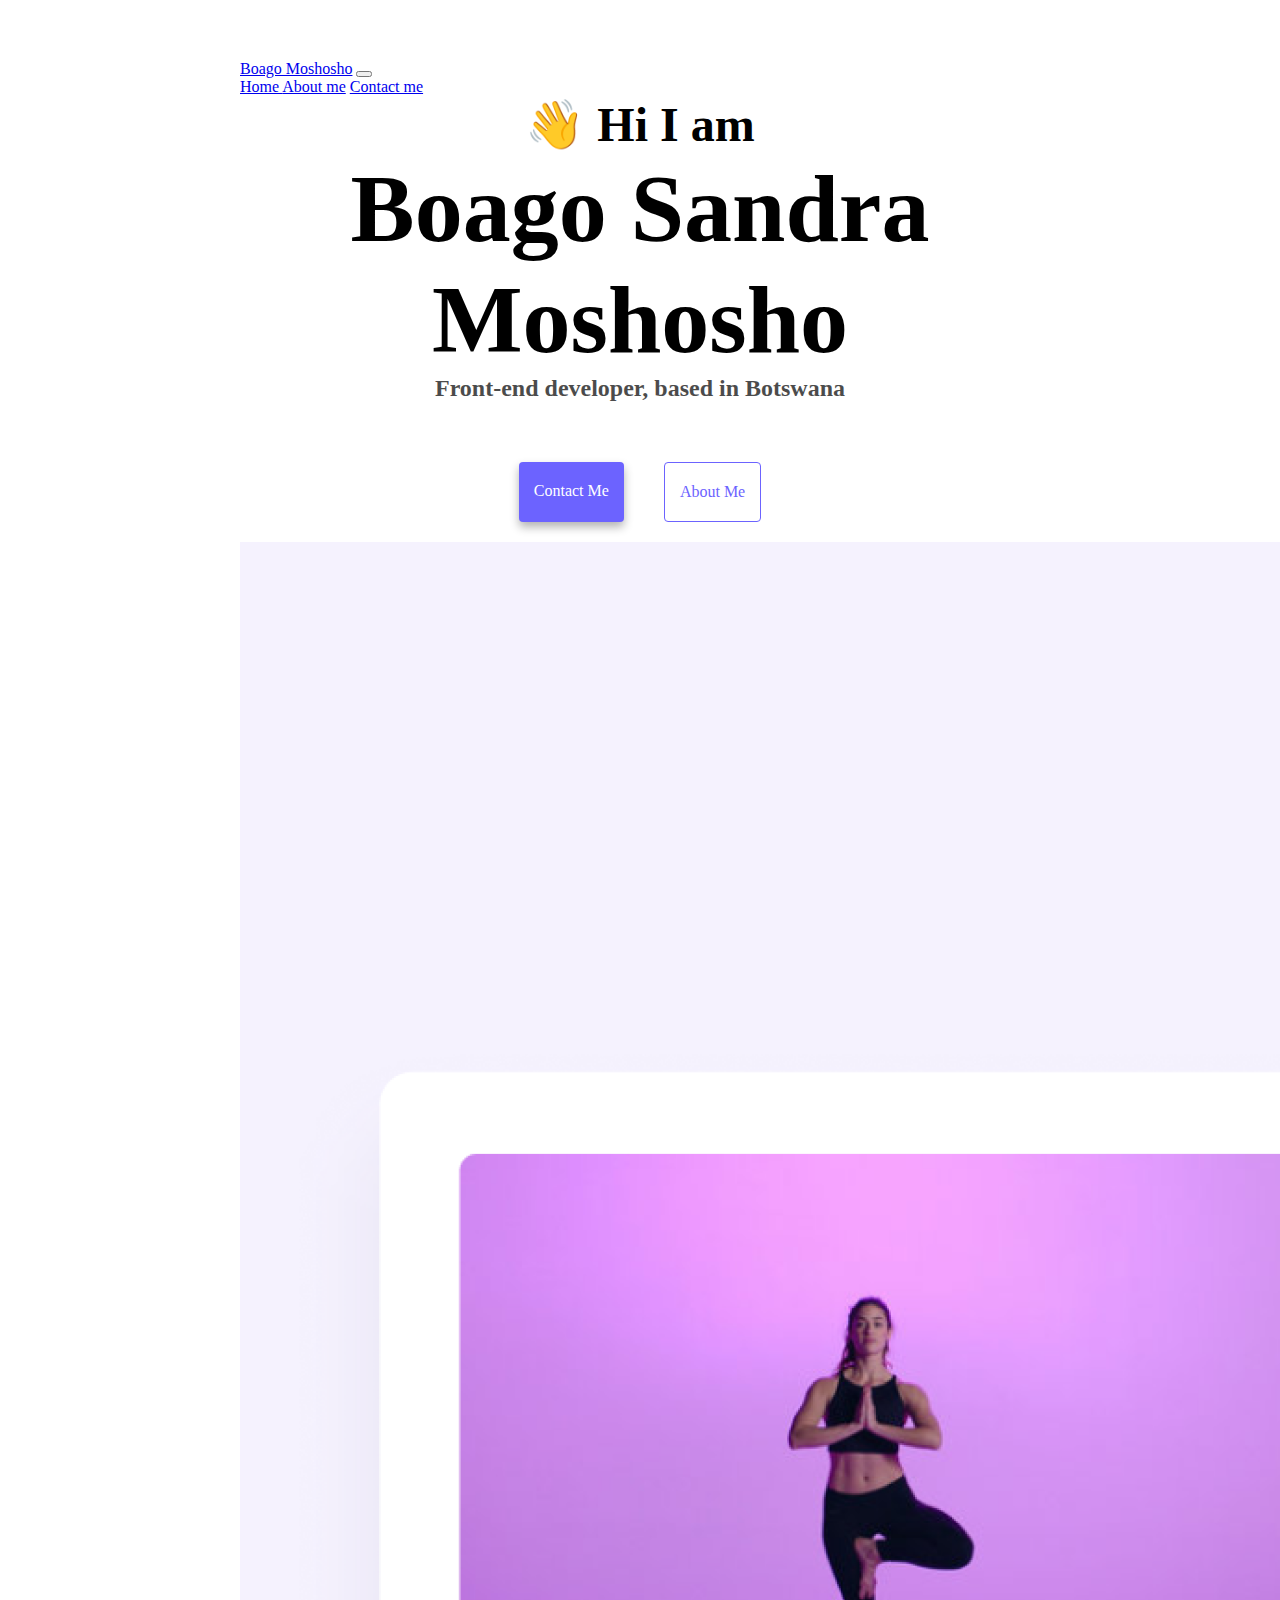
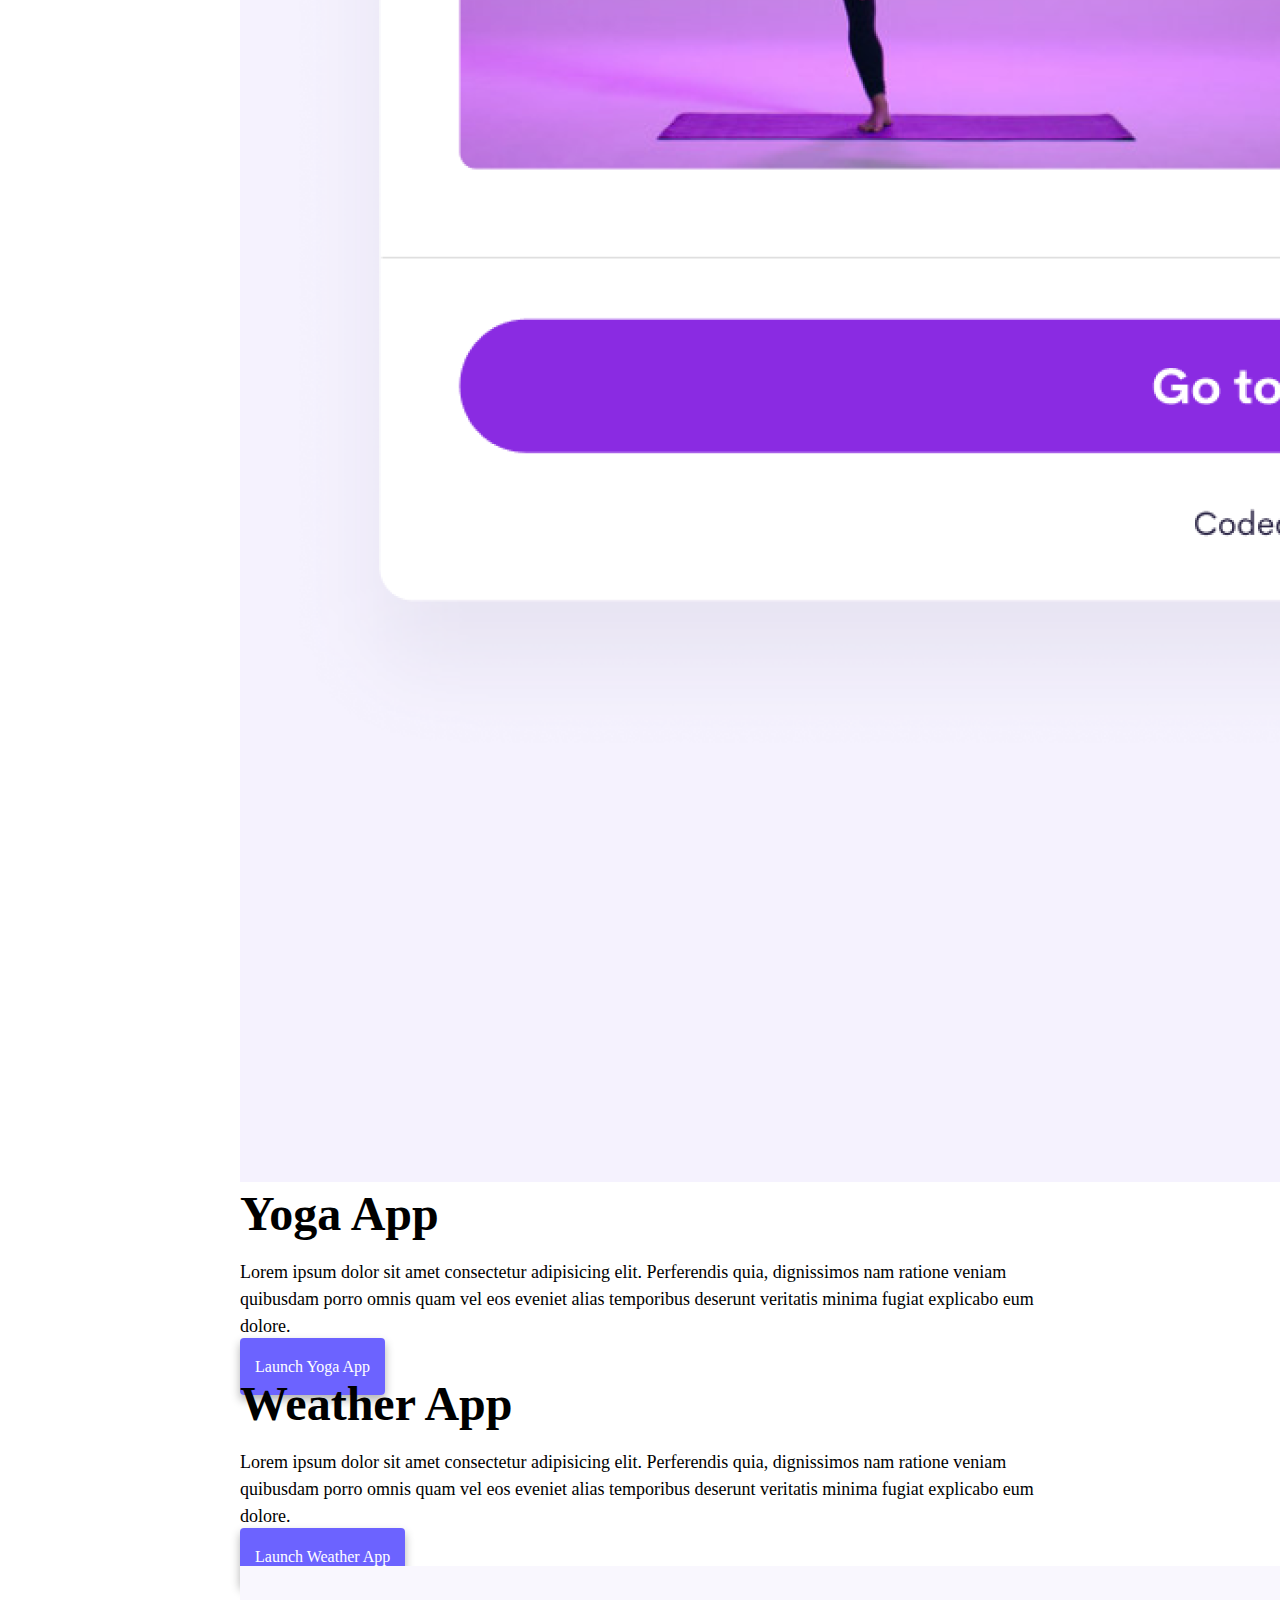
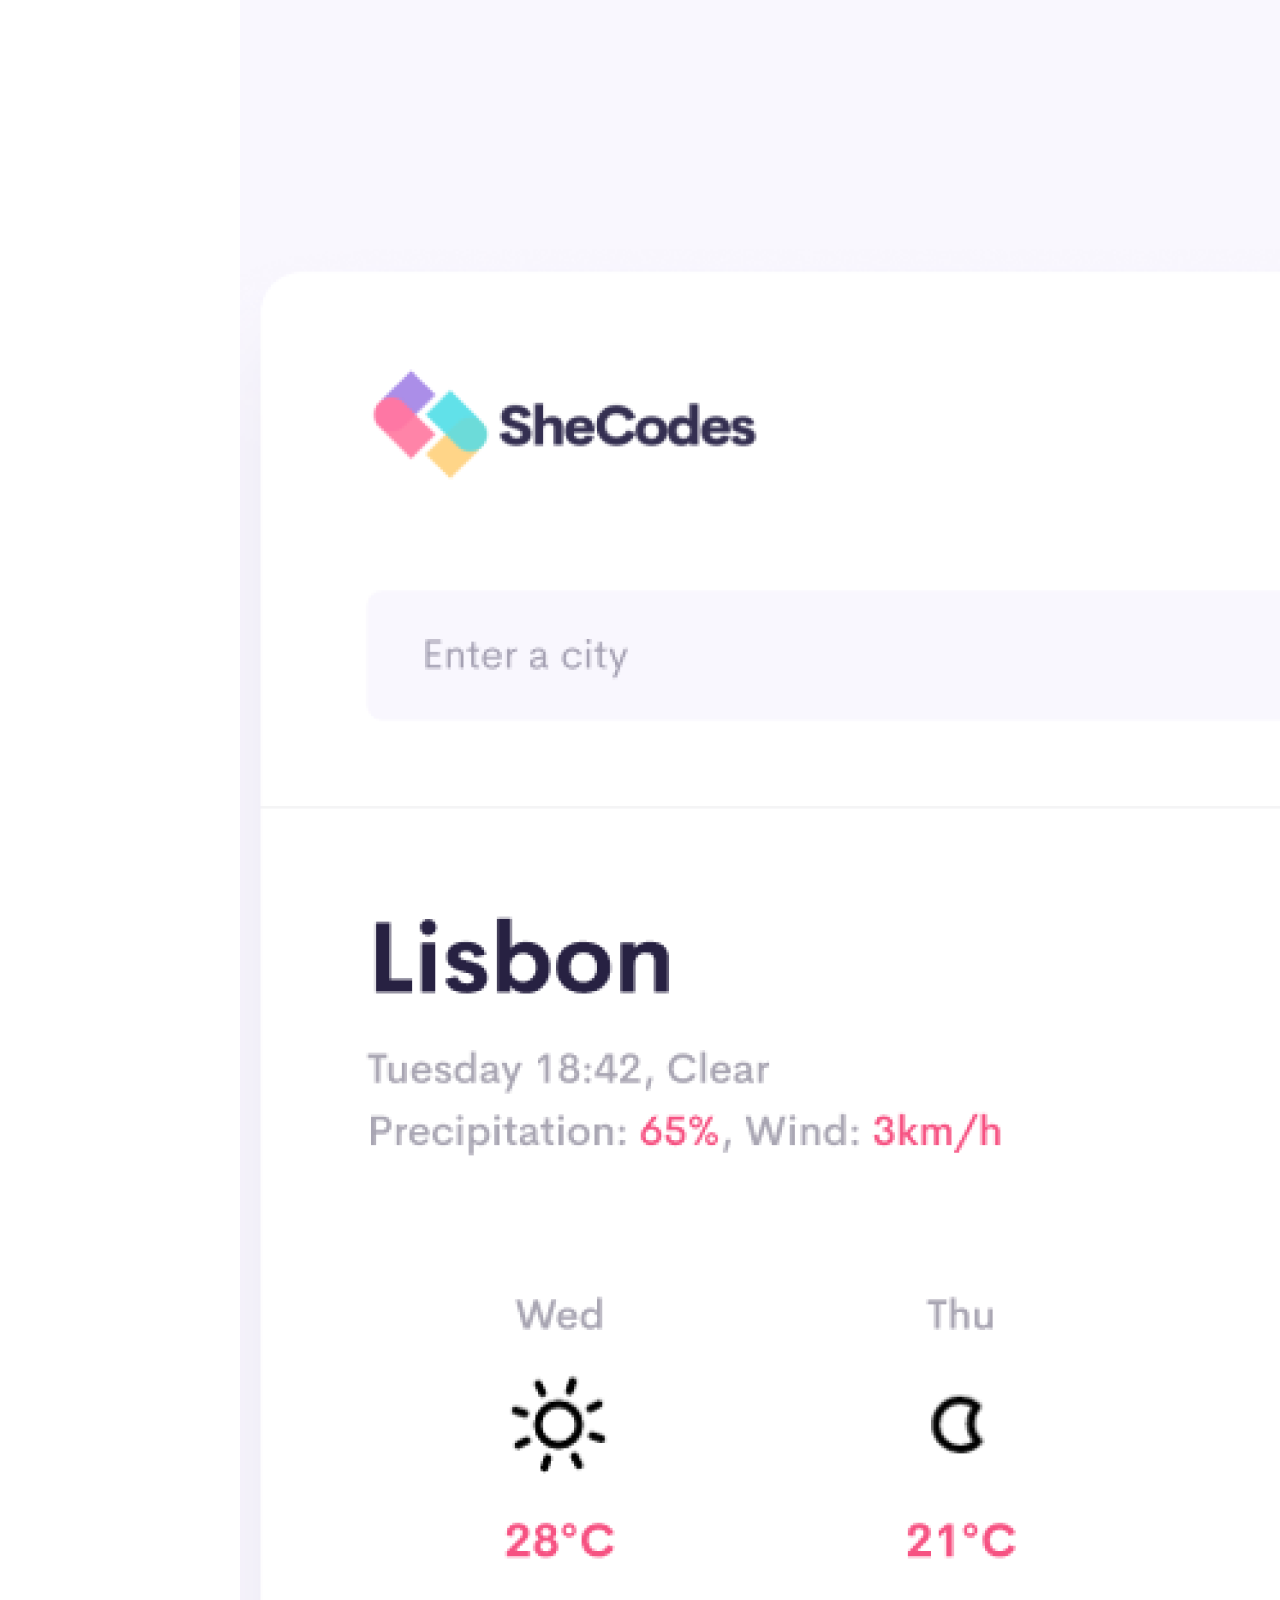
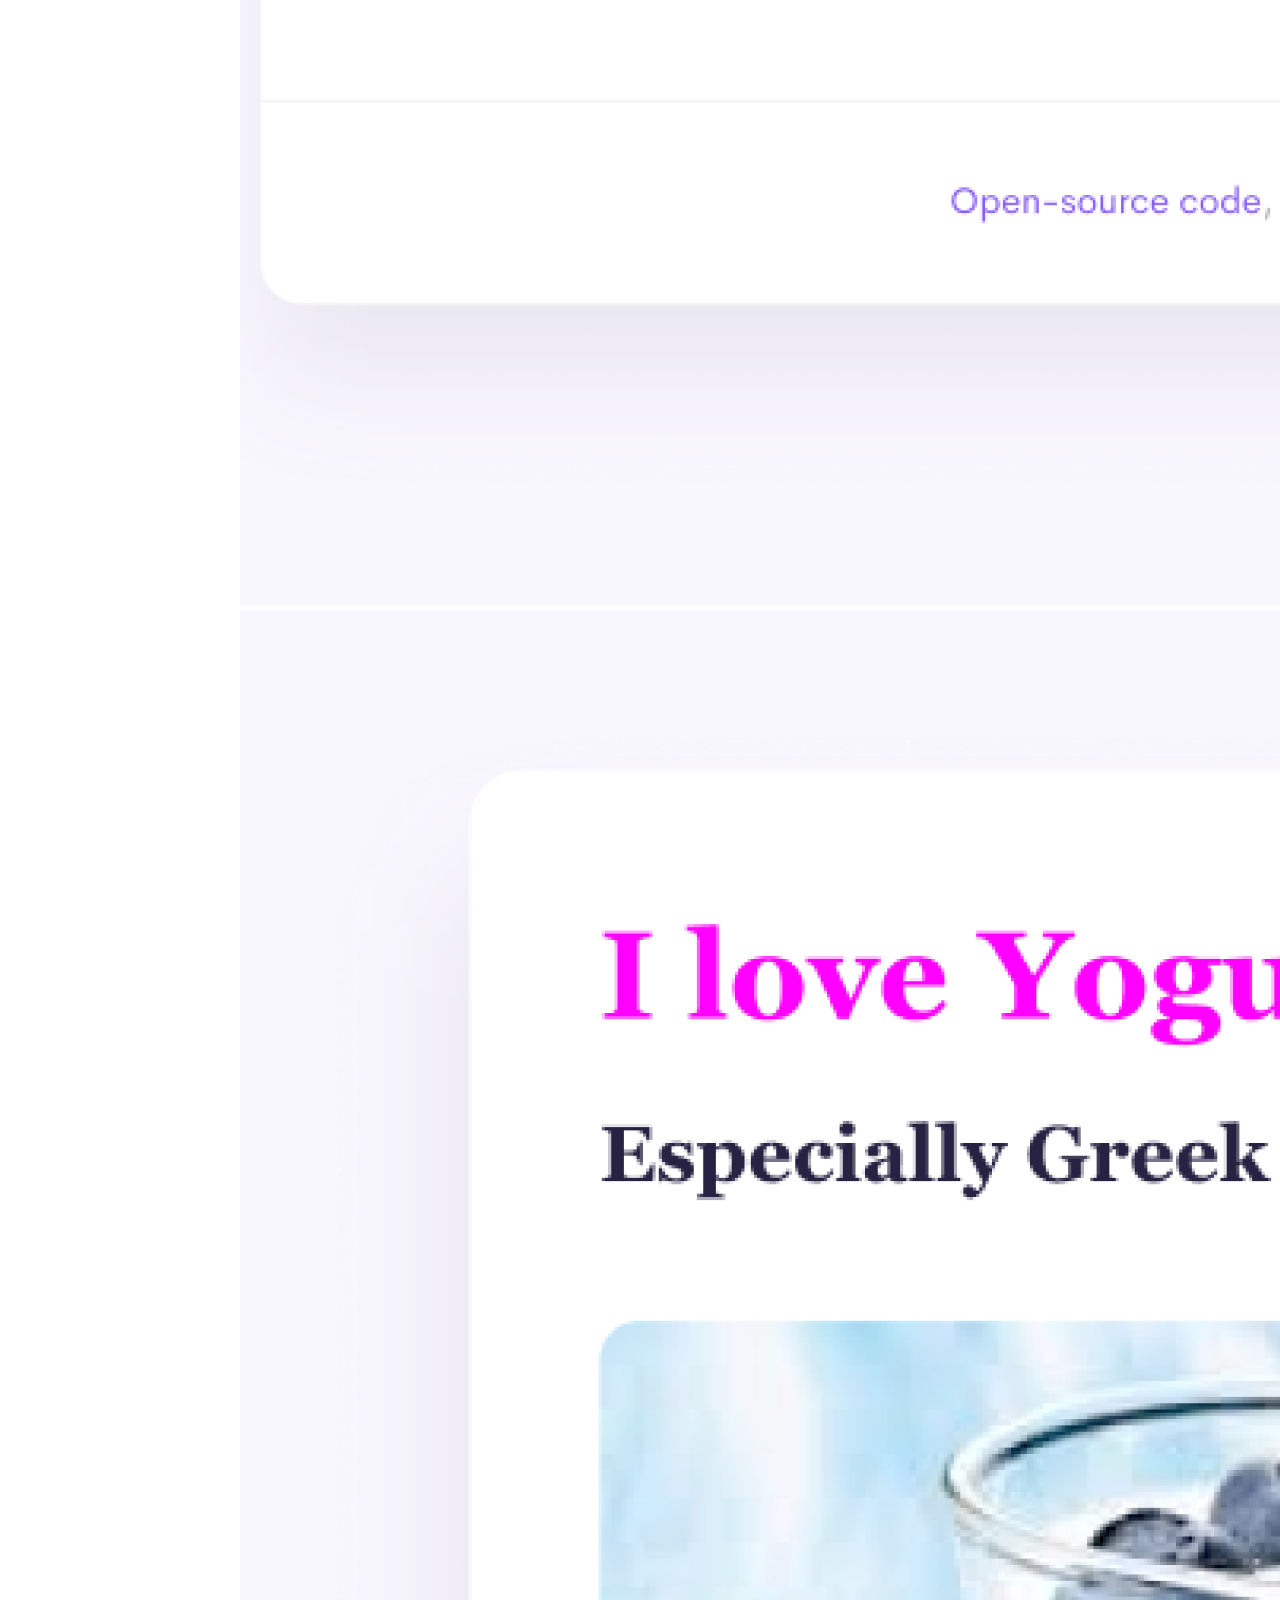
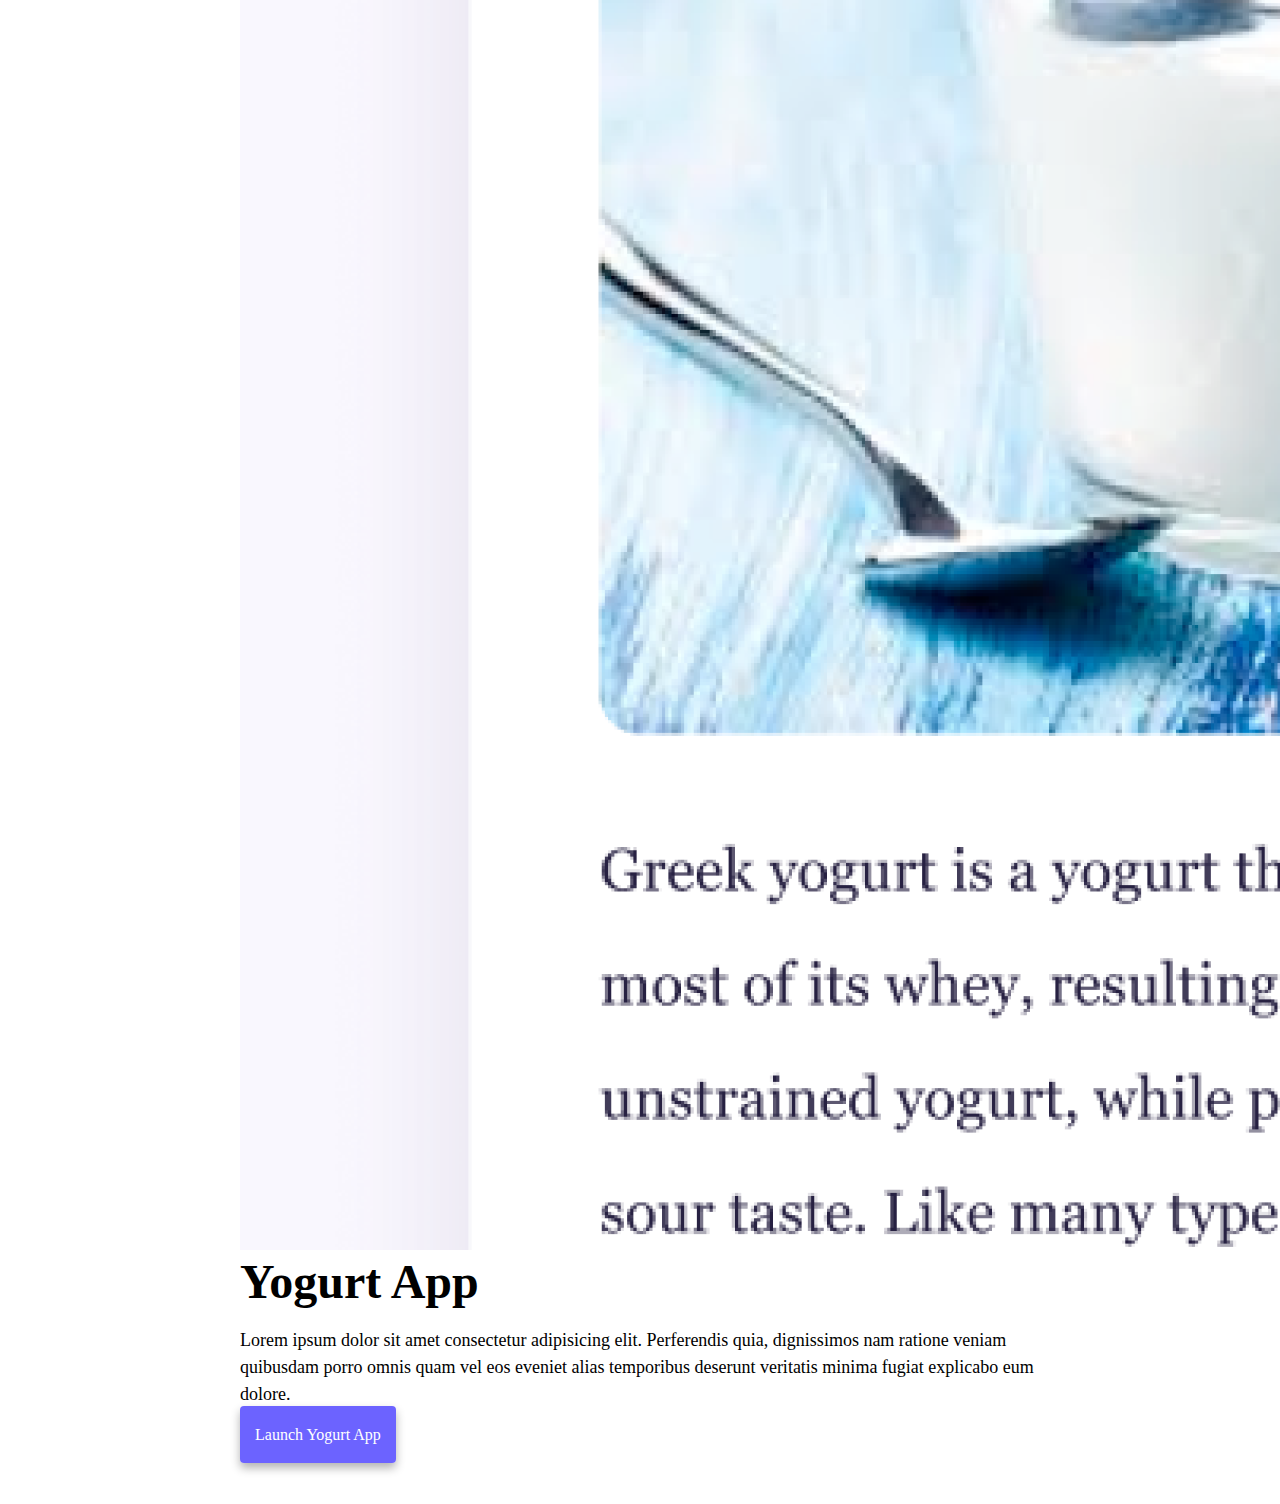
==== index.html @ ad940209 "added the layout code of the page" ====
<!DOCTYPE html>
<html lang="en">
  <head>
    <meta charset="UTF-8" />
    <meta http-equiv="X-UA-Compatible" content="IE=edge" />
    <meta name="viewport" content="width=device-width, initial-scale=1.0" />
    <link
      href="https://cdn.jsdelivr.net/npm/bootstrap@5.0.0-beta2/dist/css/bootstrap.min.css"
      rel="stylesheet"
      integrity="sha384-BmbxuPwQa2lc/FVzBcNJ7UAyJxM6wuqIj61tLrc4wSX0szH/Ev+nYRRuWlolflfl"
      crossorigin="anonymous"
    />
    <script
      src="https://cdn.jsdelivr.net/npm/bootstrap@5.0.0-beta2/dist/js/bootstrap.bundle.min.js"
      integrity="sha384-b5kHyXgcpbZJO/tY9Ul7kGkf1S0CWuKcCD38l8YkeH8z8QjE0GmW1gYU5S9FOnJ0"
      crossorigin="anonymous"
    ></script>
    <title>Boago Moshosho</title>
    <link rel="stylesheet" href="style.css" />
  </head>
  <body>
    <nav class="navbar navbar-expand-lg navbar-light bg-light fixed-top">
      <div class="container">
        <a class="navbar-brand" href="index.html">Boago Moshosho</a>
        <button
          class="navbar-toggler"
          type="button"
          data-toggle="collapse"
          data-target="#navbarNavAltMarkup"
          aria-controls="navbarNavAltMarkup"
          aria-expanded="false"
          aria-label="Toggle navigation"
        >
          <span class="navbar-toggler-icon"></span>
        </button>
        <div class="collapse navbar-collapse" id="navbarNavAltMarkup">
          <div class="navbar-nav">
            <a class="nav-item nav-link active" href="#"
              >Home <span class="sr-only"></span
            ></a>
            <a class="nav-item nav-link" href="about.html">About me</a>
            <a class="nav-item nav-link" href="about.html#contact"
              >Contact me</a
            >
          </div>
        </div>
      </div>
    </nav>
    <h2>👋 Hi I am</h2>
    <h1>Boago Sandra Moshosho</h1>
    <h3>Front-end developer, based in Botswana</h3>
    <div class="navigation-links mb-5">
      <a href="about.html#contact" class="contact-link">Contact me</a>
      <a href="about.html" class="about-link">About me</a>
    </div>
    <div class="container">
      <div class="row">
        <div class="col-md-6">
          <img
            src="images/yoga.png"
            alt="yoga-app"
            class="images img-fluid rounded"
          />
        </div>
        <div class="col-md-6">
          <h2 class="app-name mb-3">Yoga App</h2>
          <p>
            Lorem ipsum dolor sit amet consectetur adipisicing elit. Perferendis
            quia, dignissimos nam ratione veniam quibusdam porro omnis quam vel
            eos eveniet alias temporibus deserunt veritatis minima fugiat
            explicabo eum dolore.
          </p>
          <div class="mt-5">
            <a href="#" class="links">Launch Yoga App</a>
          </div>
        </div>
        <div class="row mt-5">
          <div class="col-md-6">
            <h2 class="app-name mb-3">Weather App</h2>
            <p>
              Lorem ipsum dolor sit amet consectetur adipisicing elit.
              Perferendis quia, dignissimos nam ratione veniam quibusdam porro
              omnis quam vel eos eveniet alias temporibus deserunt veritatis
              minima fugiat explicabo eum dolore.
            </p>
            <div class="mt-5 mb-5">
              <a href="#" class="links">Launch Weather App</a>
            </div>
          </div>
          <div class="col-md-6">
            <img
              src="images/weather.png"
              alt="weather-app"
              class="images img-fluid rounded"
            />
          </div>
        </div>
        <div class="row mt-5">
          <div class="col-md-6">
            <img
              src="images/yogurt.png"
              alt="yogurt-app"
              class="images img-fluid rounded"
            />
          </div>
          <div class="col-md-6">
            <h2 class="app-name mb-3">Yogurt App</h2>
            <p>
              Lorem ipsum dolor sit amet consectetur adipisicing elit.
              Perferendis quia, dignissimos nam ratione veniam quibusdam porro
              omnis quam vel eos eveniet alias temporibus deserunt veritatis
              minima fugiat explicabo eum dolore.
            </p>
            <div class="mt-5">
              <a href="#" class="links">Launch Yogurt App</a>
            </div>
          </div>
        </div>
      </div>
    </div>
  </body>
</html>
---- style.css ----
:root {
    --primary-color: #6c63ff;
    --secondary-color: #f5f2fe;
    --box-shadow: 0 5px 10px rgba(0, 0, 0, 0.3);
  }
  
  body {
    margin: 60px auto;
    max-width: 800px;
  }
  
  h1,
  h2,
  h3 {
    text-align: center;
    margin: 0;
  }
  
  h1 {
    font-size: 96px;
  }
  
  h2 {
    font-size: 48px;
  }
  
  h3 {
    font-size: 24px;
    opacity: 0.7;
  }
  
  p {
    /*background: var(--secondary-color);
    padding: 20px;
    border-radius: 4px;*/
    font-size: 18px;
    line-height: 1.5;
  }
  
  .navigation-links {
    display: flex;
    margin-top: 40px;
    justify-content: center;
  }
  
  .navigation-links a {
    margin: 20px;
    border-radius: 4px;
    padding: 20px 15px;
    text-decoration: none;
    text-transform: capitalize;
  }
  
  .contact-link {
    background: var(--primary-color);
    box-shadow: var(--box-shadow);
    color: white;
  }
  
  .about-link {
    color: var(--primary-color);
    border: 1px solid var(--primary-color);
  }
  
  .homepage-link {
    color: var(--primary-color);
    text-align: center;
    display: block;
  }
  
  .about-paragraphs {
    display: flex;
    margin: 30px 0;
  }
  
  .about-paragraphs p {
    margin: 10px;
  }
  .links {
    border-radius: 4px;
    padding: 20px 15px;
    text-decoration: none;
    text-transform: capitalize;
    background: var(--primary-color);
    box-shadow: var(--box-shadow);
    color: white;
  }
  
  .email-link {
    display: flex;
    justify-content: center;
    color: var(--primary-color);
    font-size: 28px;
    text-decoration: none;
  }
  
  .email-link:hover {
    text-decoration: underline;
  }
  
  .app-name {
    text-align: left;
  }
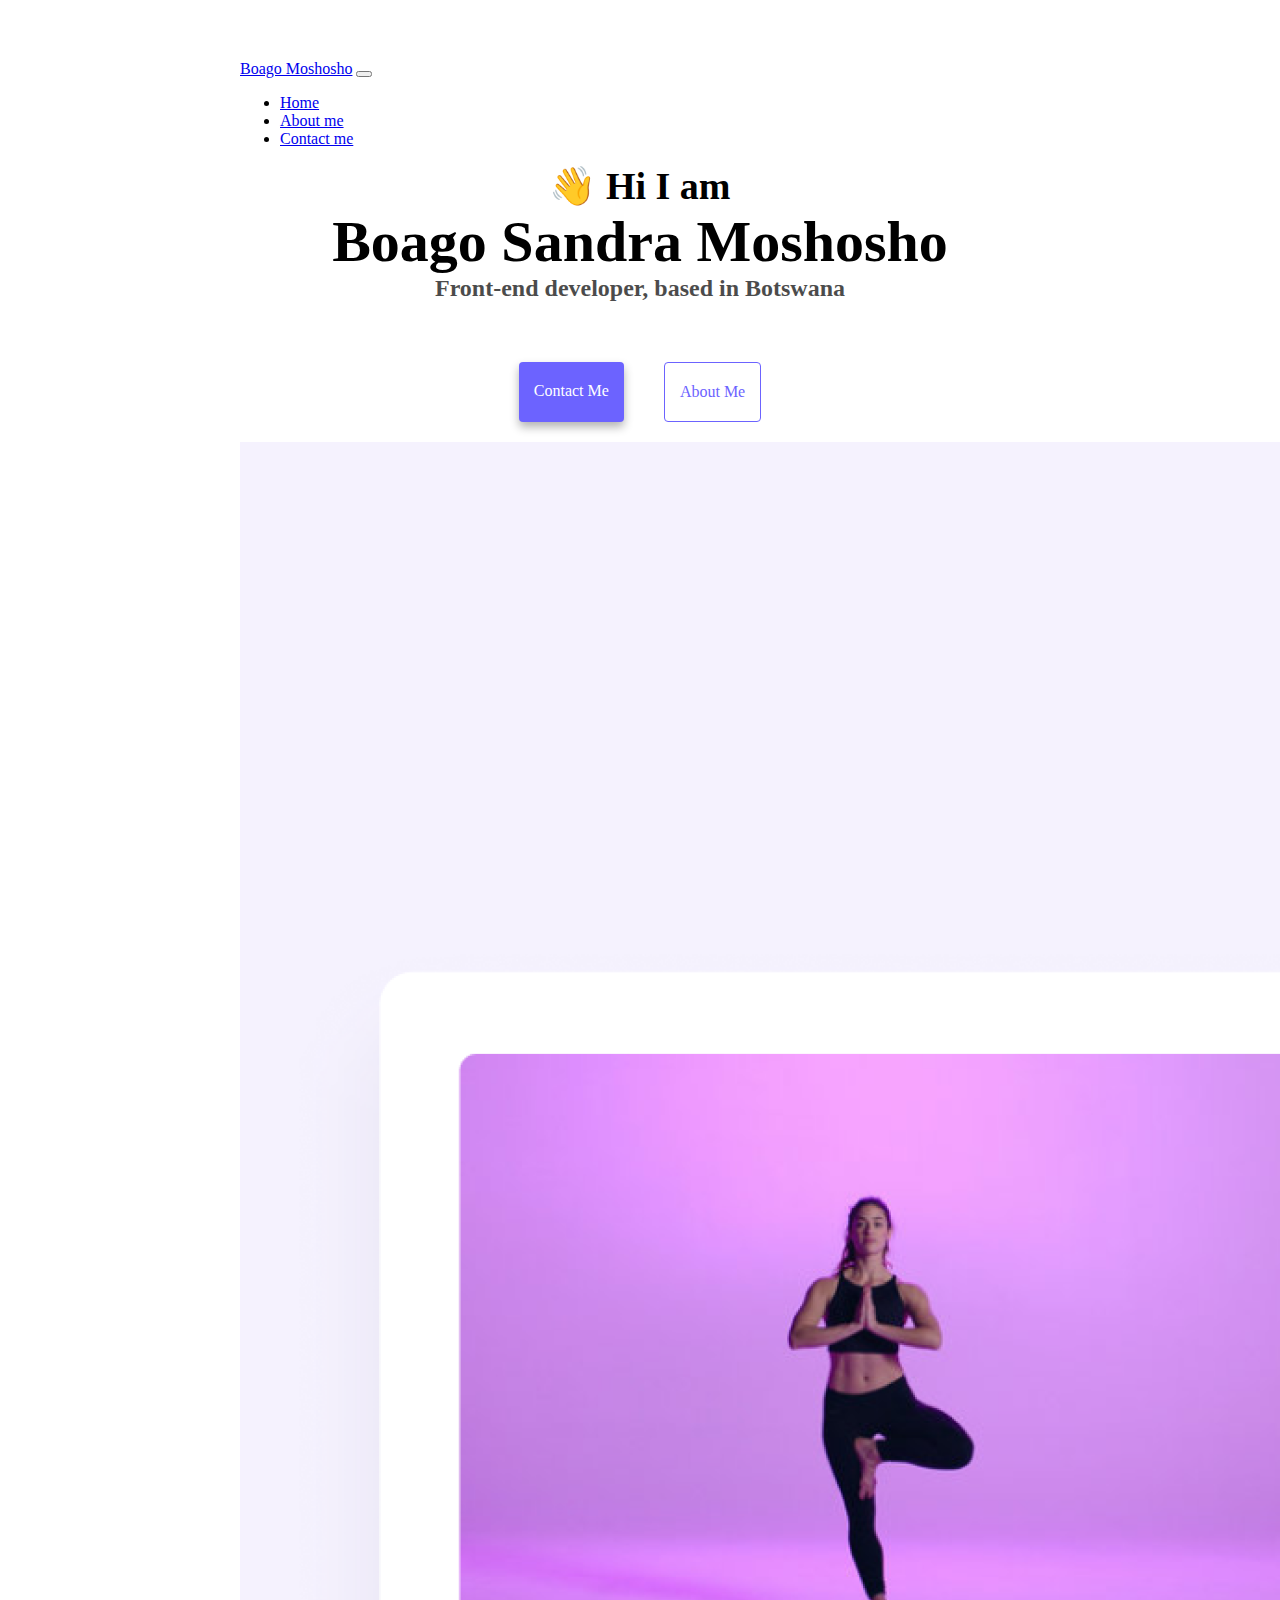
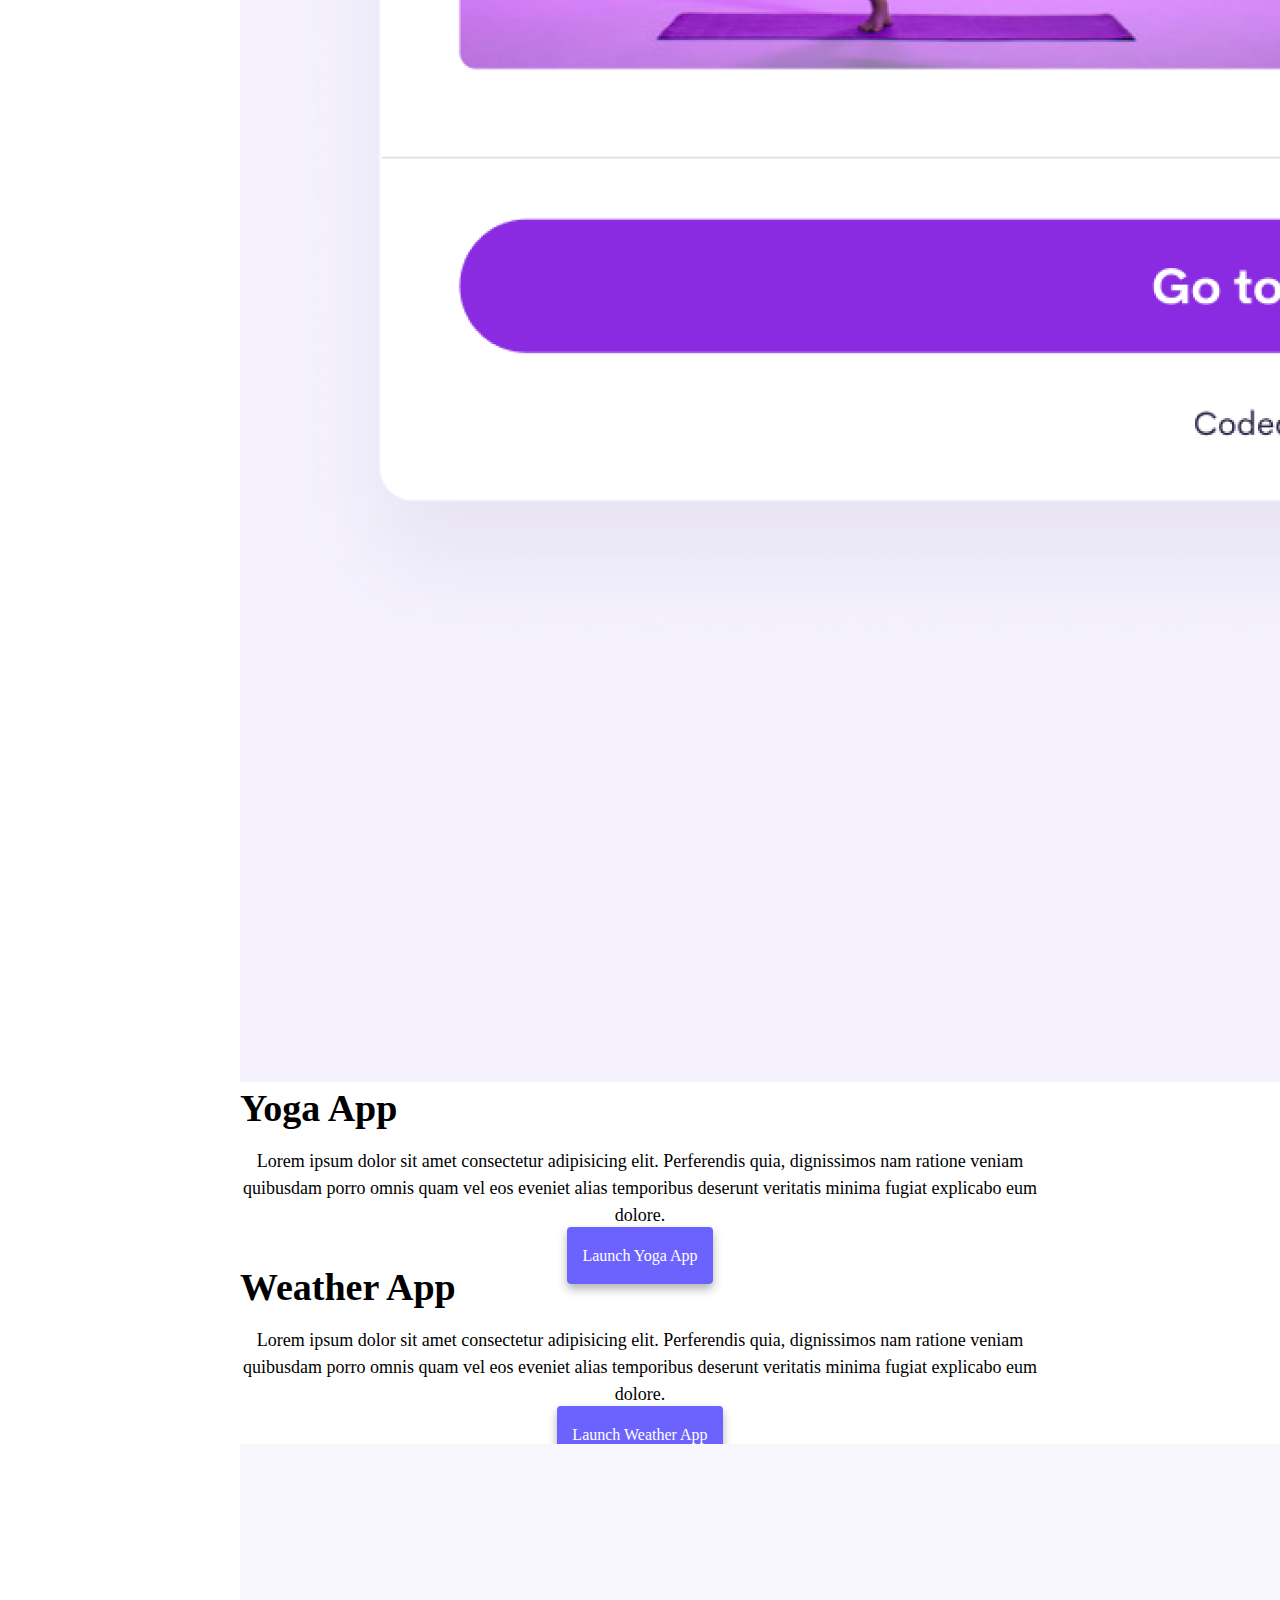
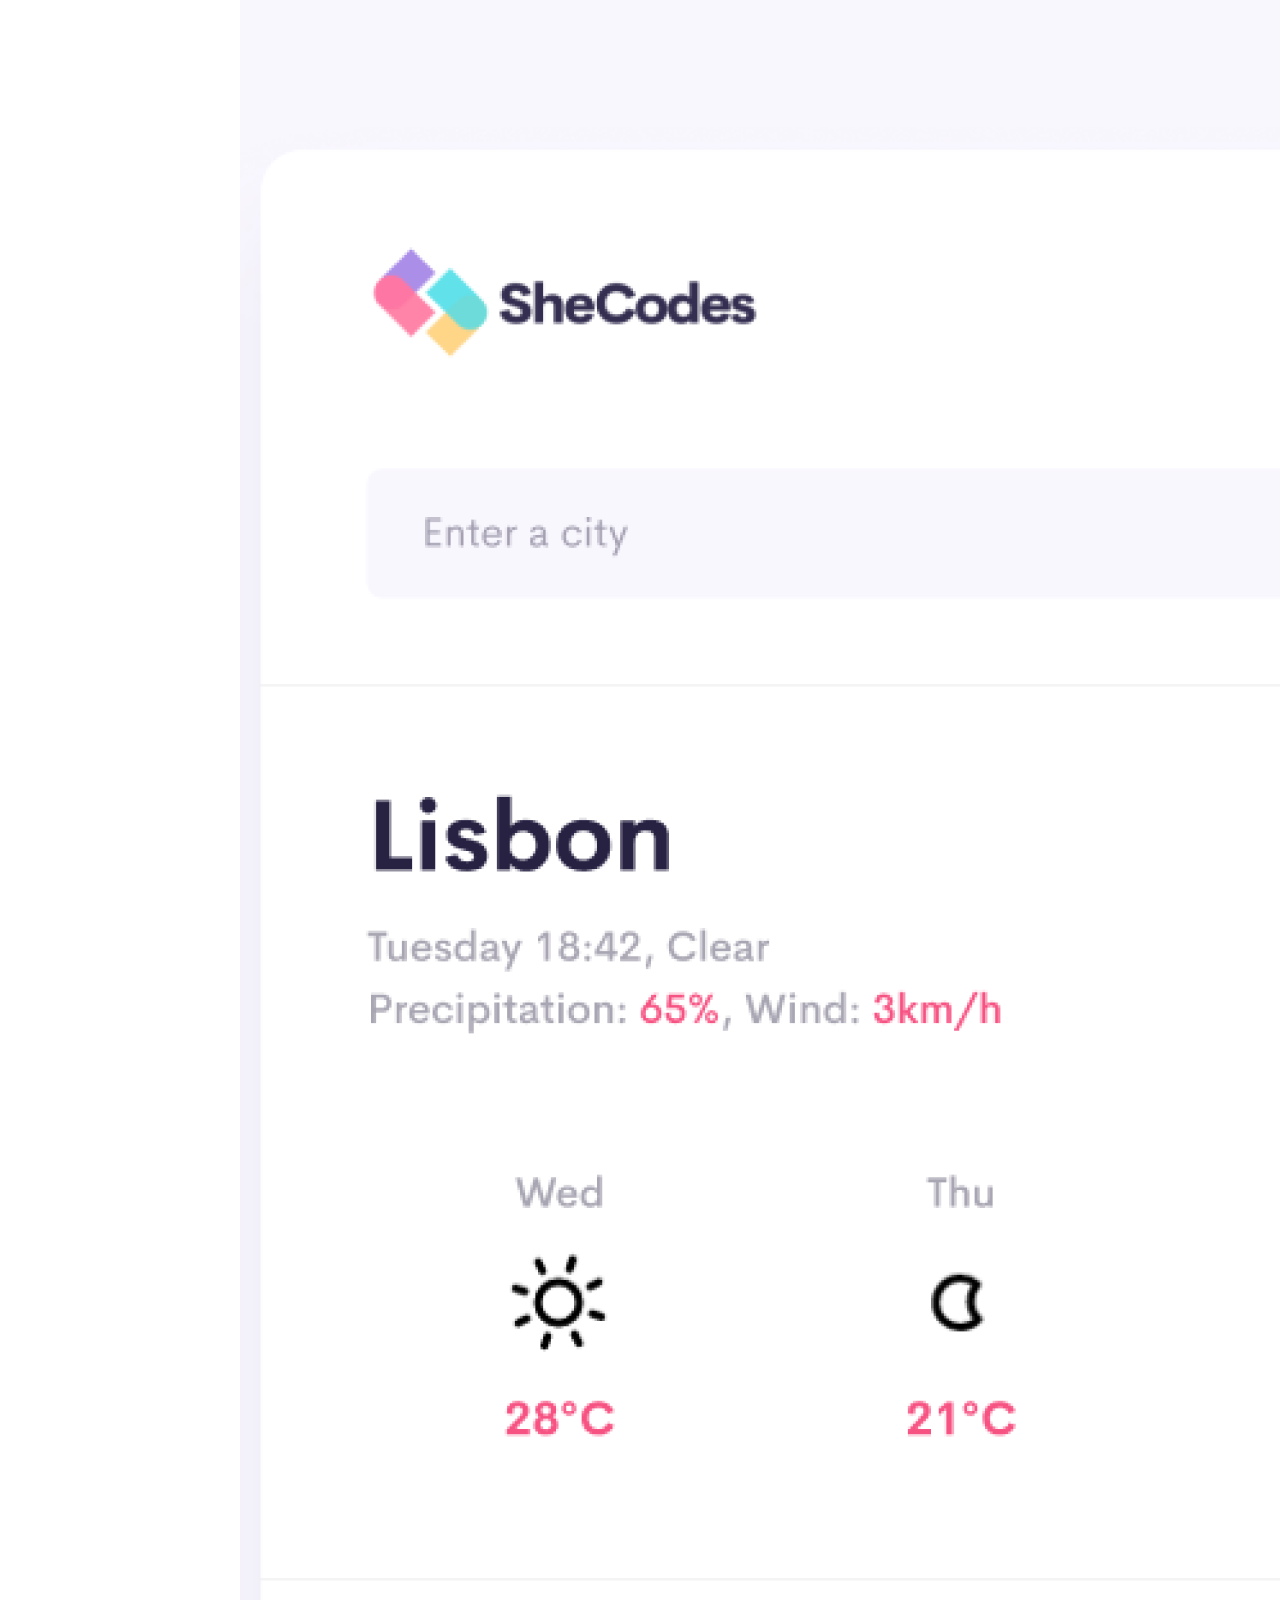
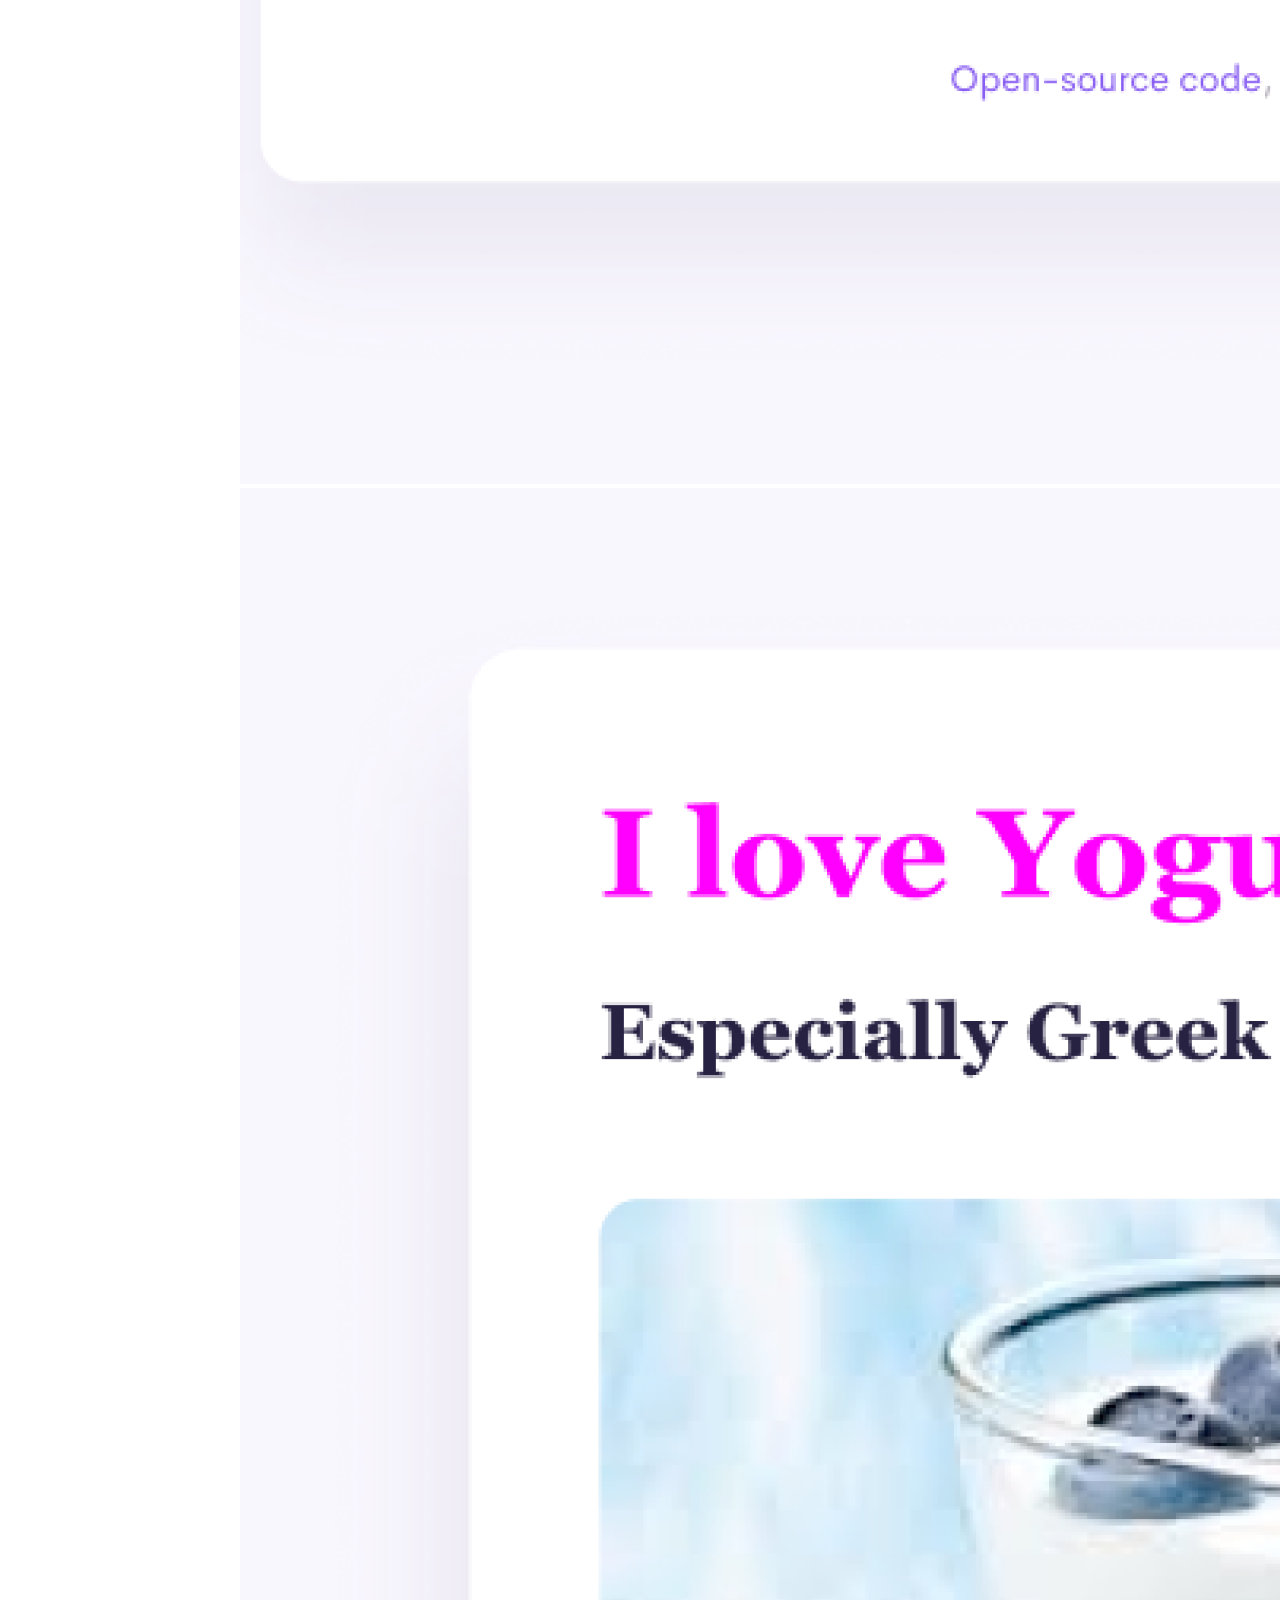
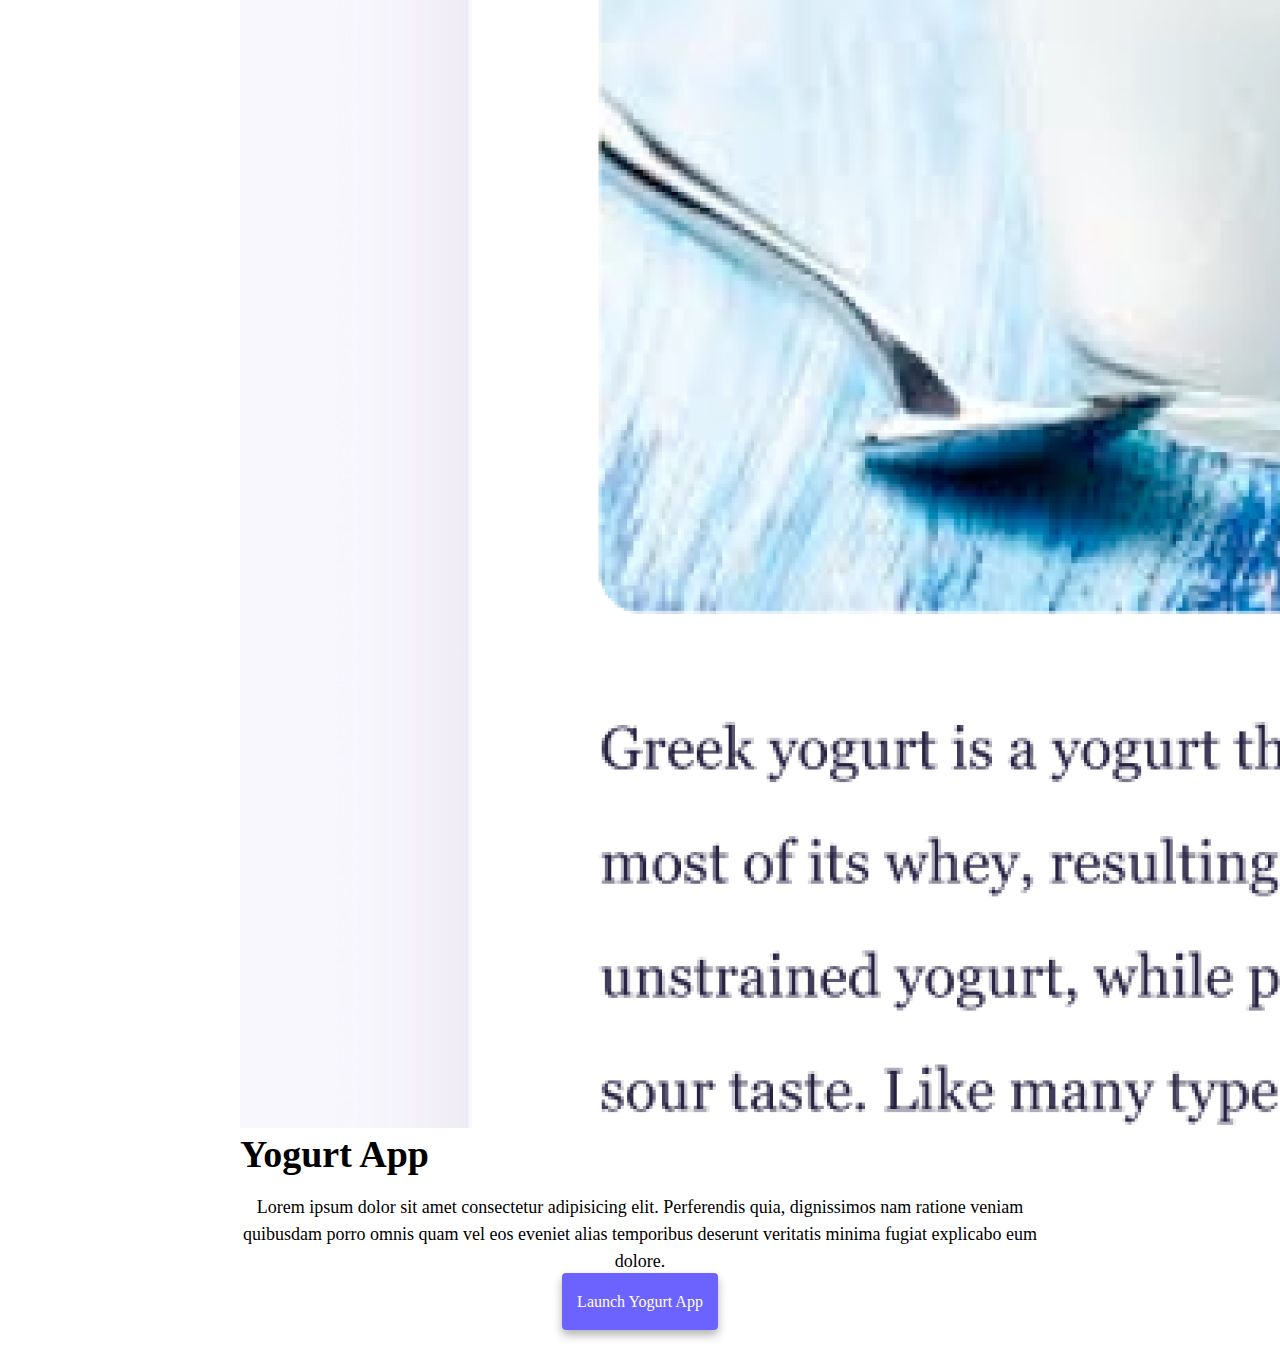
==== commit 545655ce: "corrected the navigation menu code and made the code responsive on small screens" ====
--- a/index.html
+++ b/index.html
@@ -4,45 +4,39 @@
     <meta charset="UTF-8" />
     <meta http-equiv="X-UA-Compatible" content="IE=edge" />
     <meta name="viewport" content="width=device-width, initial-scale=1.0" />
-    <link
-      href="https://cdn.jsdelivr.net/npm/bootstrap@5.0.0-beta2/dist/css/bootstrap.min.css"
-      rel="stylesheet"
-      integrity="sha384-BmbxuPwQa2lc/FVzBcNJ7UAyJxM6wuqIj61tLrc4wSX0szH/Ev+nYRRuWlolflfl"
-      crossorigin="anonymous"
-    />
-    <script
-      src="https://cdn.jsdelivr.net/npm/bootstrap@5.0.0-beta2/dist/js/bootstrap.bundle.min.js"
-      integrity="sha384-b5kHyXgcpbZJO/tY9Ul7kGkf1S0CWuKcCD38l8YkeH8z8QjE0GmW1gYU5S9FOnJ0"
-      crossorigin="anonymous"
-    ></script>
-    <title>Boago Moshosho</title>
+    <link href="https://cdn.jsdelivr.net/npm/bootstrap@5.3.1/dist/css/bootstrap.min.css" rel="stylesheet" integrity="sha384-4bw+/aepP/YC94hEpVNVgiZdgIC5+VKNBQNGCHeKRQN+PtmoHDEXuppvnDJzQIu9" crossorigin="anonymous">
+    <script src="https://cdn.jsdelivr.net/npm/bootstrap@5.3.1/dist/js/bootstrap.bundle.min.js" integrity="sha384-HwwvtgBNo3bZJJLYd8oVXjrBZt8cqVSpeBNS5n7C8IVInixGAoxmnlMuBnhbgrkm" crossorigin="anonymous"></script>
+    <title> Self-made page with information of applications created by me - Boago Moshosho</title>
+    <meta name="description" content="This a page of  a Shecodes student on learning responsive web development - Boago Moshosho">
     <link rel="stylesheet" href="style.css" />
   </head>
   <body>
     <nav class="navbar navbar-expand-lg navbar-light bg-light fixed-top">
-      <div class="container">
+      <div class="container-fluid">
         <a class="navbar-brand" href="index.html">Boago Moshosho</a>
         <button
           class="navbar-toggler"
           type="button"
-          data-toggle="collapse"
-          data-target="#navbarNavAltMarkup"
-          aria-controls="navbarNavAltMarkup"
+          data-bs-toggle="collapse"
+          data-bs-target="#navbarNav"
+          aria-controls="navbarNav"
           aria-expanded="false"
           aria-label="Toggle navigation"
         >
           <span class="navbar-toggler-icon"></span>
         </button>
-        <div class="collapse navbar-collapse" id="navbarNavAltMarkup">
-          <div class="navbar-nav">
-            <a class="nav-item nav-link active" href="#"
-              >Home <span class="sr-only"></span
-            ></a>
-            <a class="nav-item nav-link" href="about.html">About me</a>
-            <a class="nav-item nav-link" href="about.html#contact"
-              >Contact me</a
-            >
-          </div>
+        <div class="collapse navbar-collapse" id="navbarNav">
+          <ul class="navbar-nav">
+            <li class="nav-item">
+            <a class="nav-link active" aria-current="page" href="#">Home</a>
+            </li>
+            <li class="nav-item">
+            <a class="nav-link" href="about.html">About me</a>
+            </li>
+            <li class="nav-item">
+            <a class="nav-link" href="about.html#contact">Contact me</a>
+            </li>
+            </ul>
         </div>
       </div>
     </nav>
@@ -50,19 +44,19 @@
     <h1>Boago Sandra Moshosho</h1>
     <h3>Front-end developer, based in Botswana</h3>
     <div class="navigation-links mb-5">
-      <a href="about.html#contact" class="contact-link">Contact me</a>
-      <a href="about.html" class="about-link">About me</a>
+      <a href="about.html#contact" class="contact-link" title="Contact-info">Contact me</a>
+      <a href="about.html" class="about-link" title="About-info">About me</a>
     </div>
     <div class="container">
       <div class="row">
-        <div class="col-md-6">
+        <div class="col-md-6 d-none d-lg-block">
           <img
             src="images/yoga.png"
             alt="yoga-app"
             class="images img-fluid rounded"
           />
         </div>
-        <div class="col-md-6">
+        <div class="col-md-6 apps">
           <h2 class="app-name mb-3">Yoga App</h2>
           <p>
             Lorem ipsum dolor sit amet consectetur adipisicing elit. Perferendis
@@ -75,7 +69,7 @@
           </div>
         </div>
         <div class="row mt-5">
-          <div class="col-md-6">
+          <div class="col-md-6 apps">
             <h2 class="app-name mb-3">Weather App</h2>
             <p>
               Lorem ipsum dolor sit amet consectetur adipisicing elit.
@@ -87,7 +81,7 @@
               <a href="#" class="links">Launch Weather App</a>
             </div>
           </div>
-          <div class="col-md-6">
+          <div class="col-md-6 d-none d-lg-block">
             <img
               src="images/weather.png"
               alt="weather-app"
@@ -96,14 +90,14 @@
           </div>
         </div>
         <div class="row mt-5">
-          <div class="col-md-6">
+          <div class="col-md-6 d-none d-lg-block">
             <img
               src="images/yogurt.png"
               alt="yogurt-app"
               class="images img-fluid rounded"
             />
           </div>
-          <div class="col-md-6">
+          <div class="col-md-6 apps">
             <h2 class="app-name mb-3">Yogurt App</h2>
             <p>
               Lorem ipsum dolor sit amet consectetur adipisicing elit.
--- a/style.css
+++ b/style.css
@@ -100,4 +100,19 @@
   
   .app-name {
     text-align: left;
+  }
+
+  @media (min-width:576px) {
+
+    h1{
+        font-size: 58px;
+    }
+
+    h2{
+        font-size: 38px;
+    }
+
+    .apps{
+        text-align: center;
+    }
   }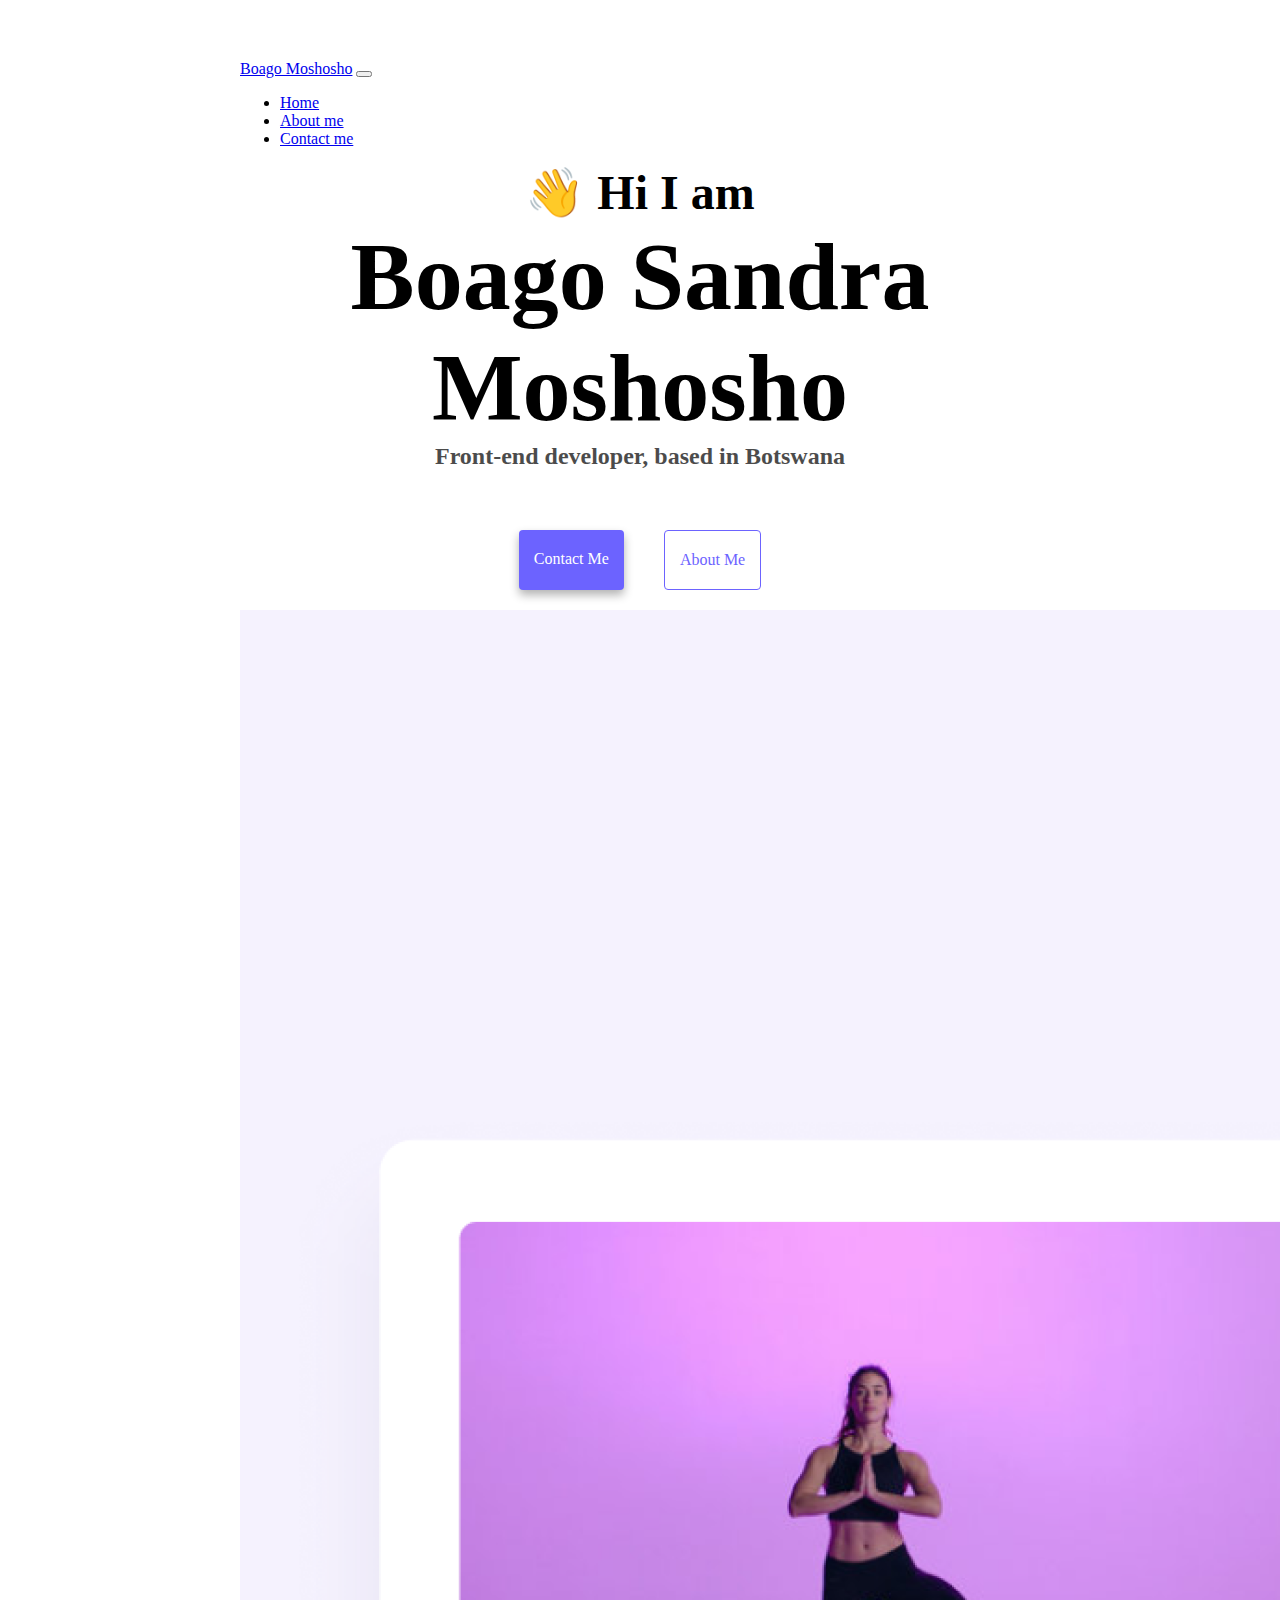
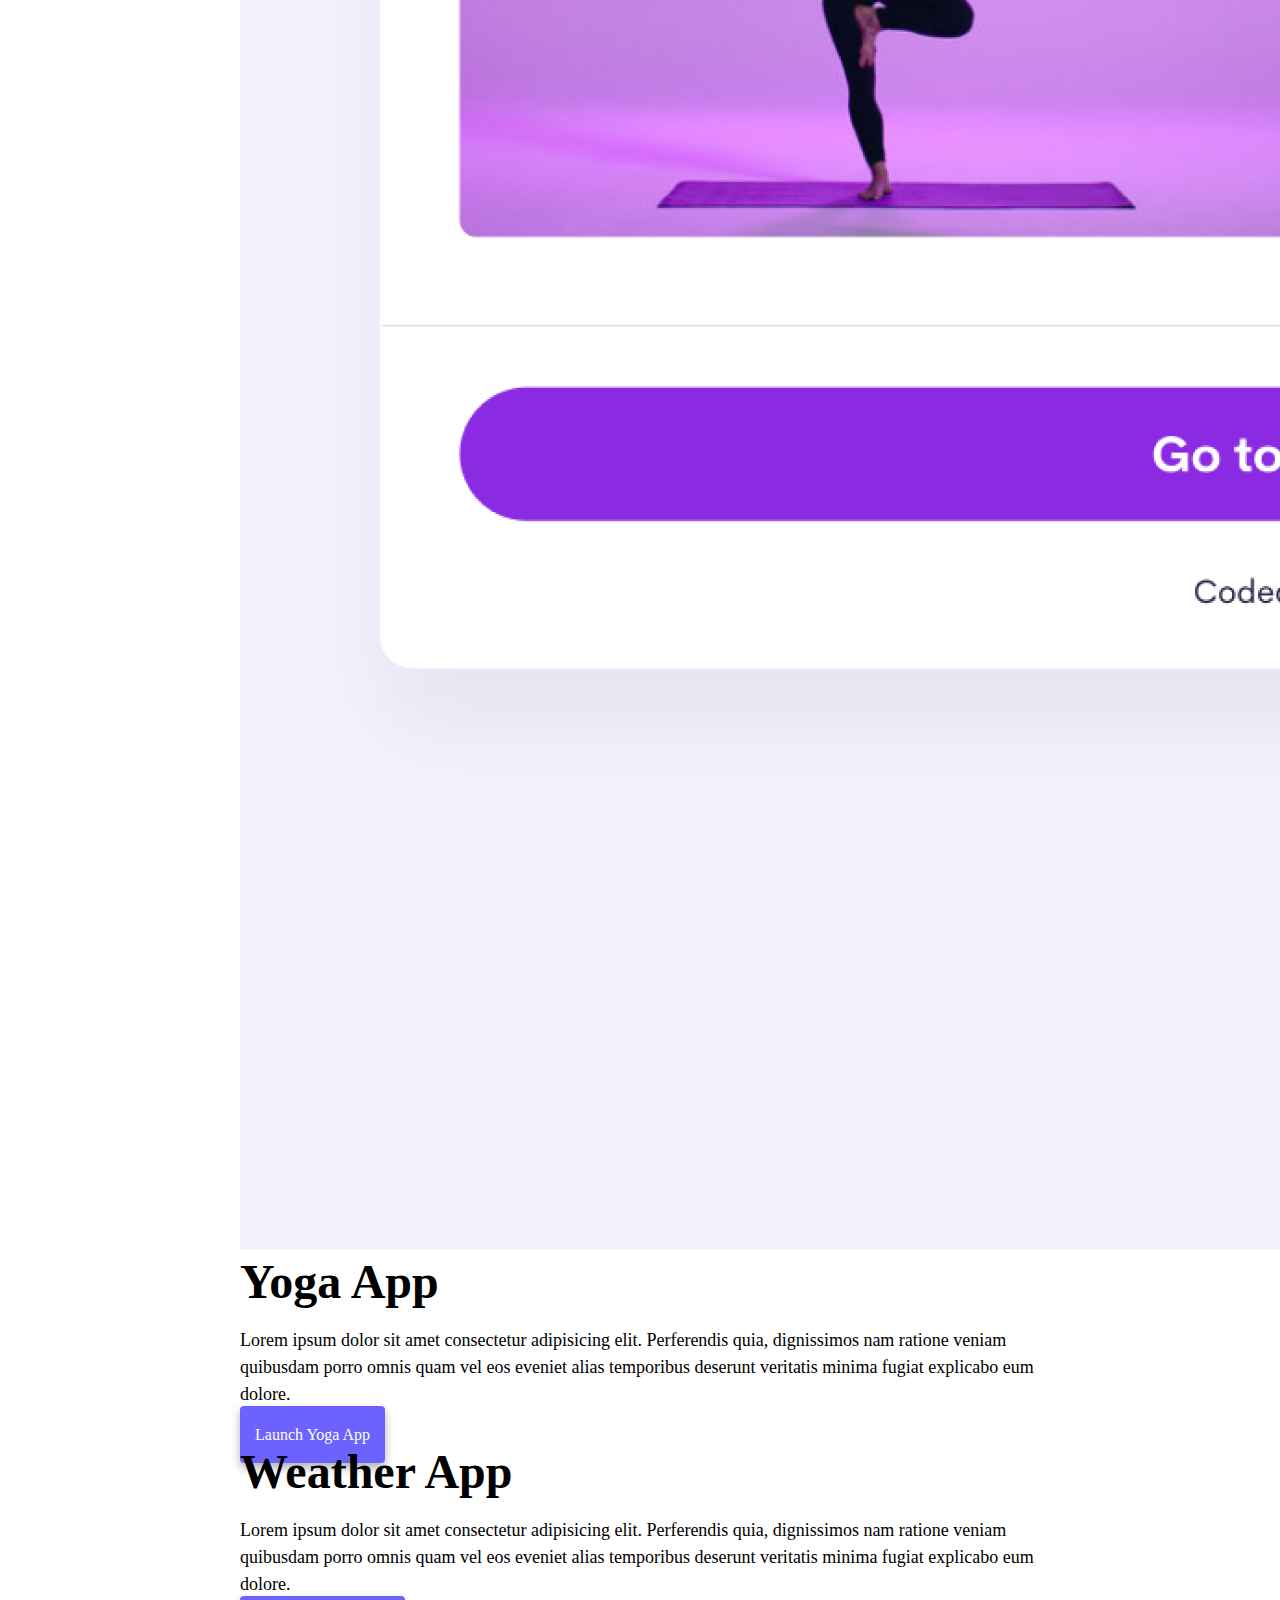
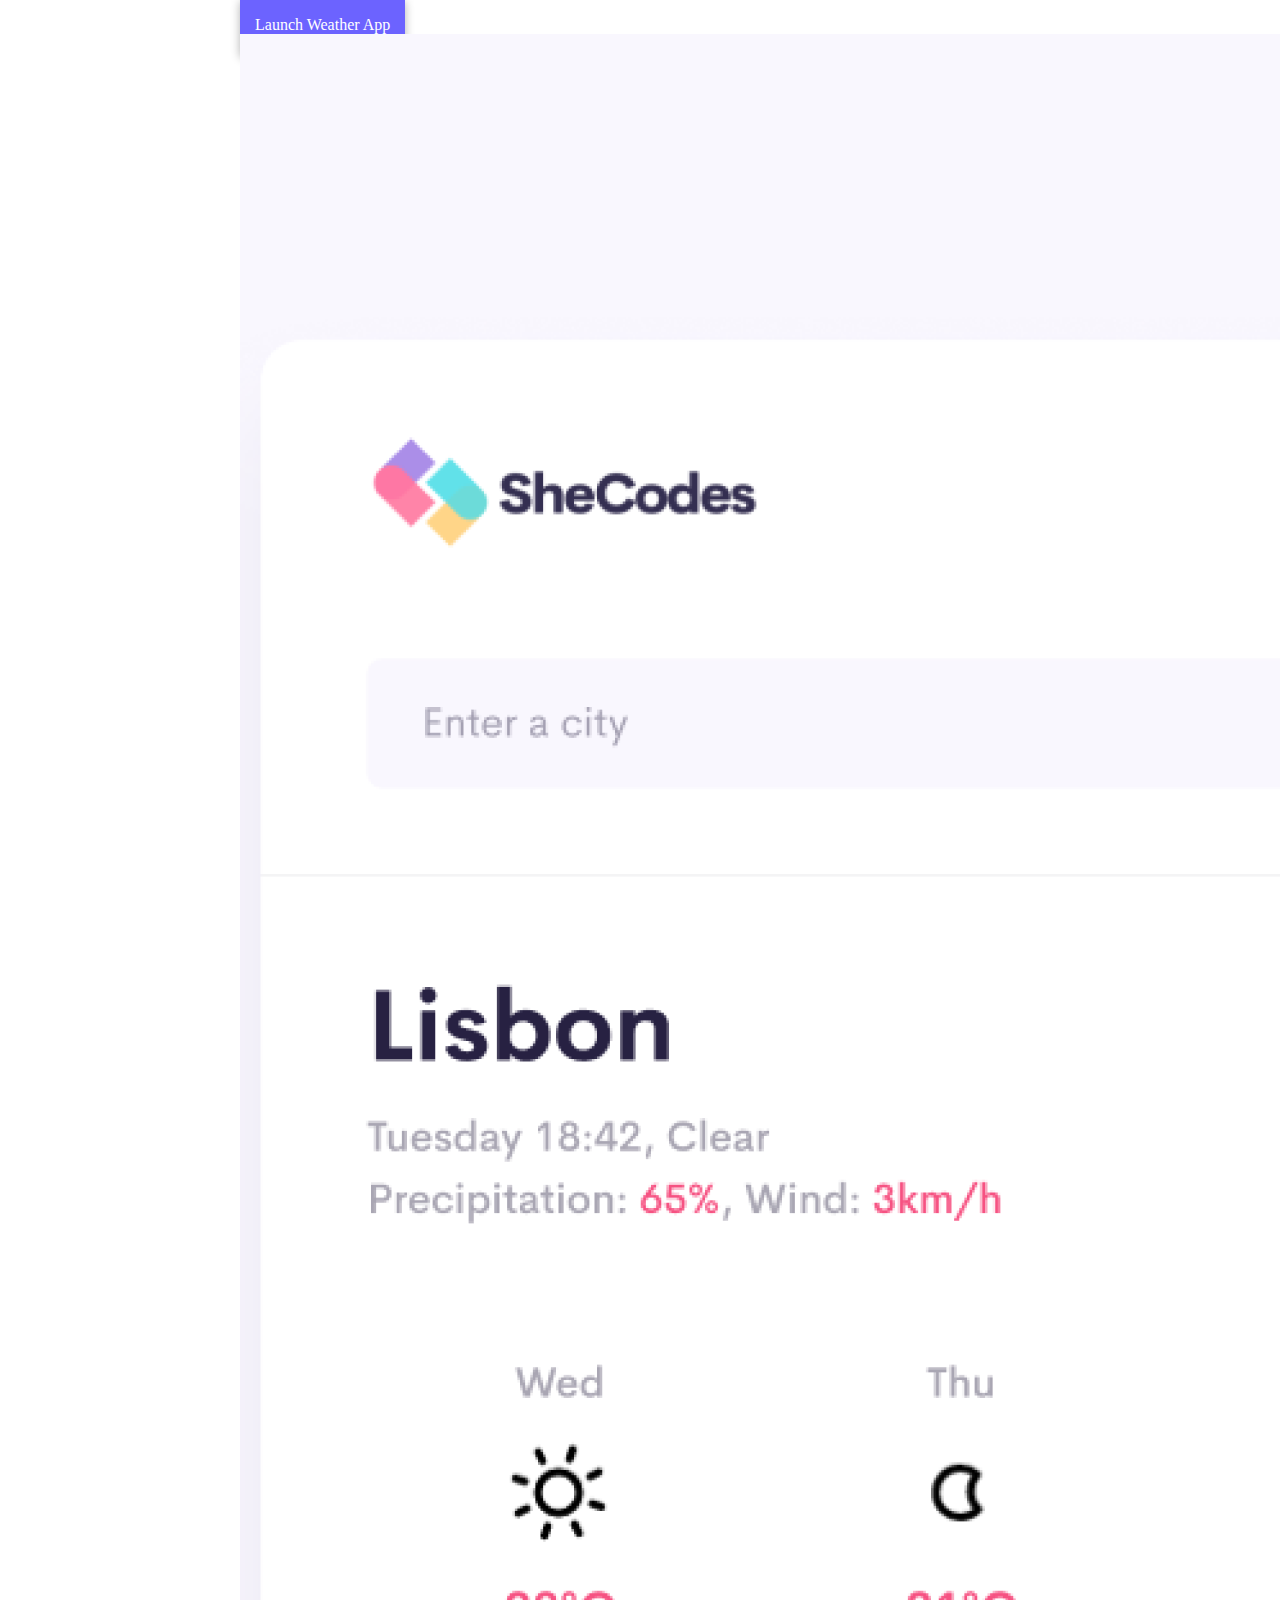
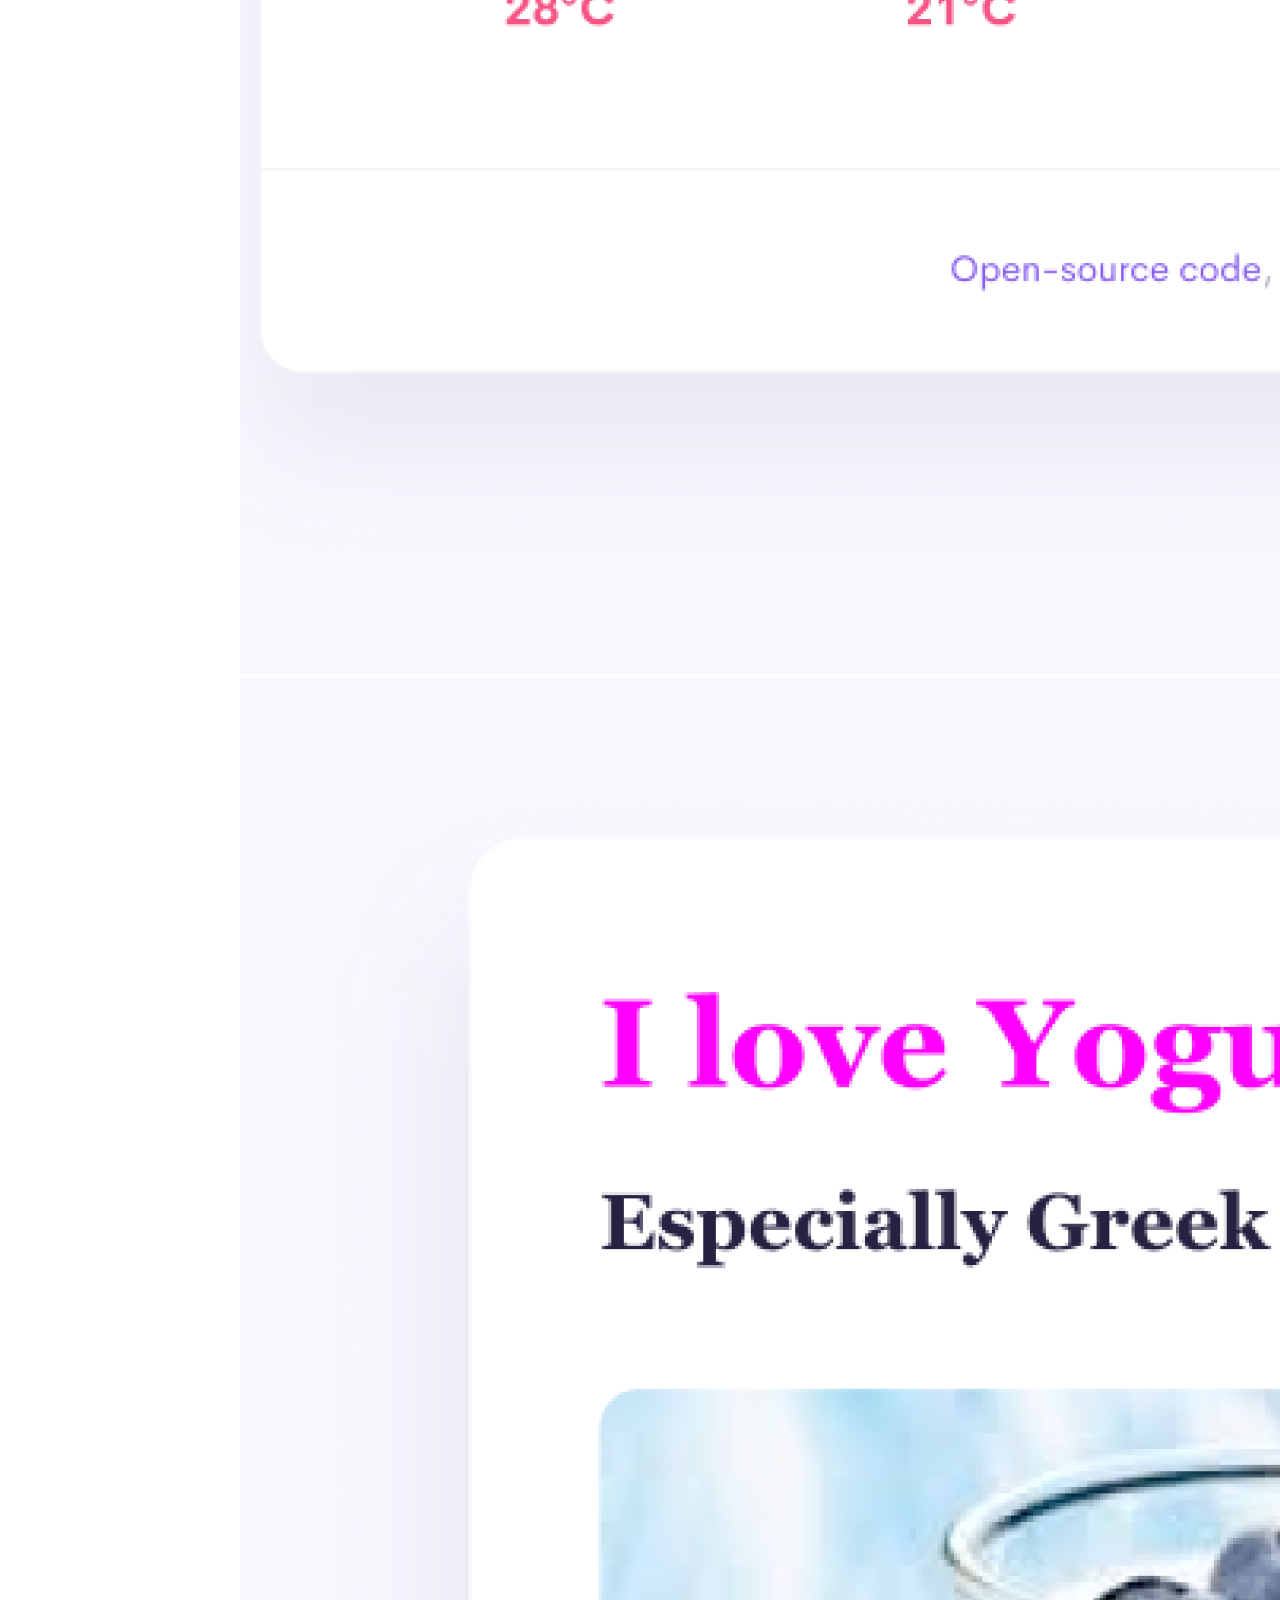
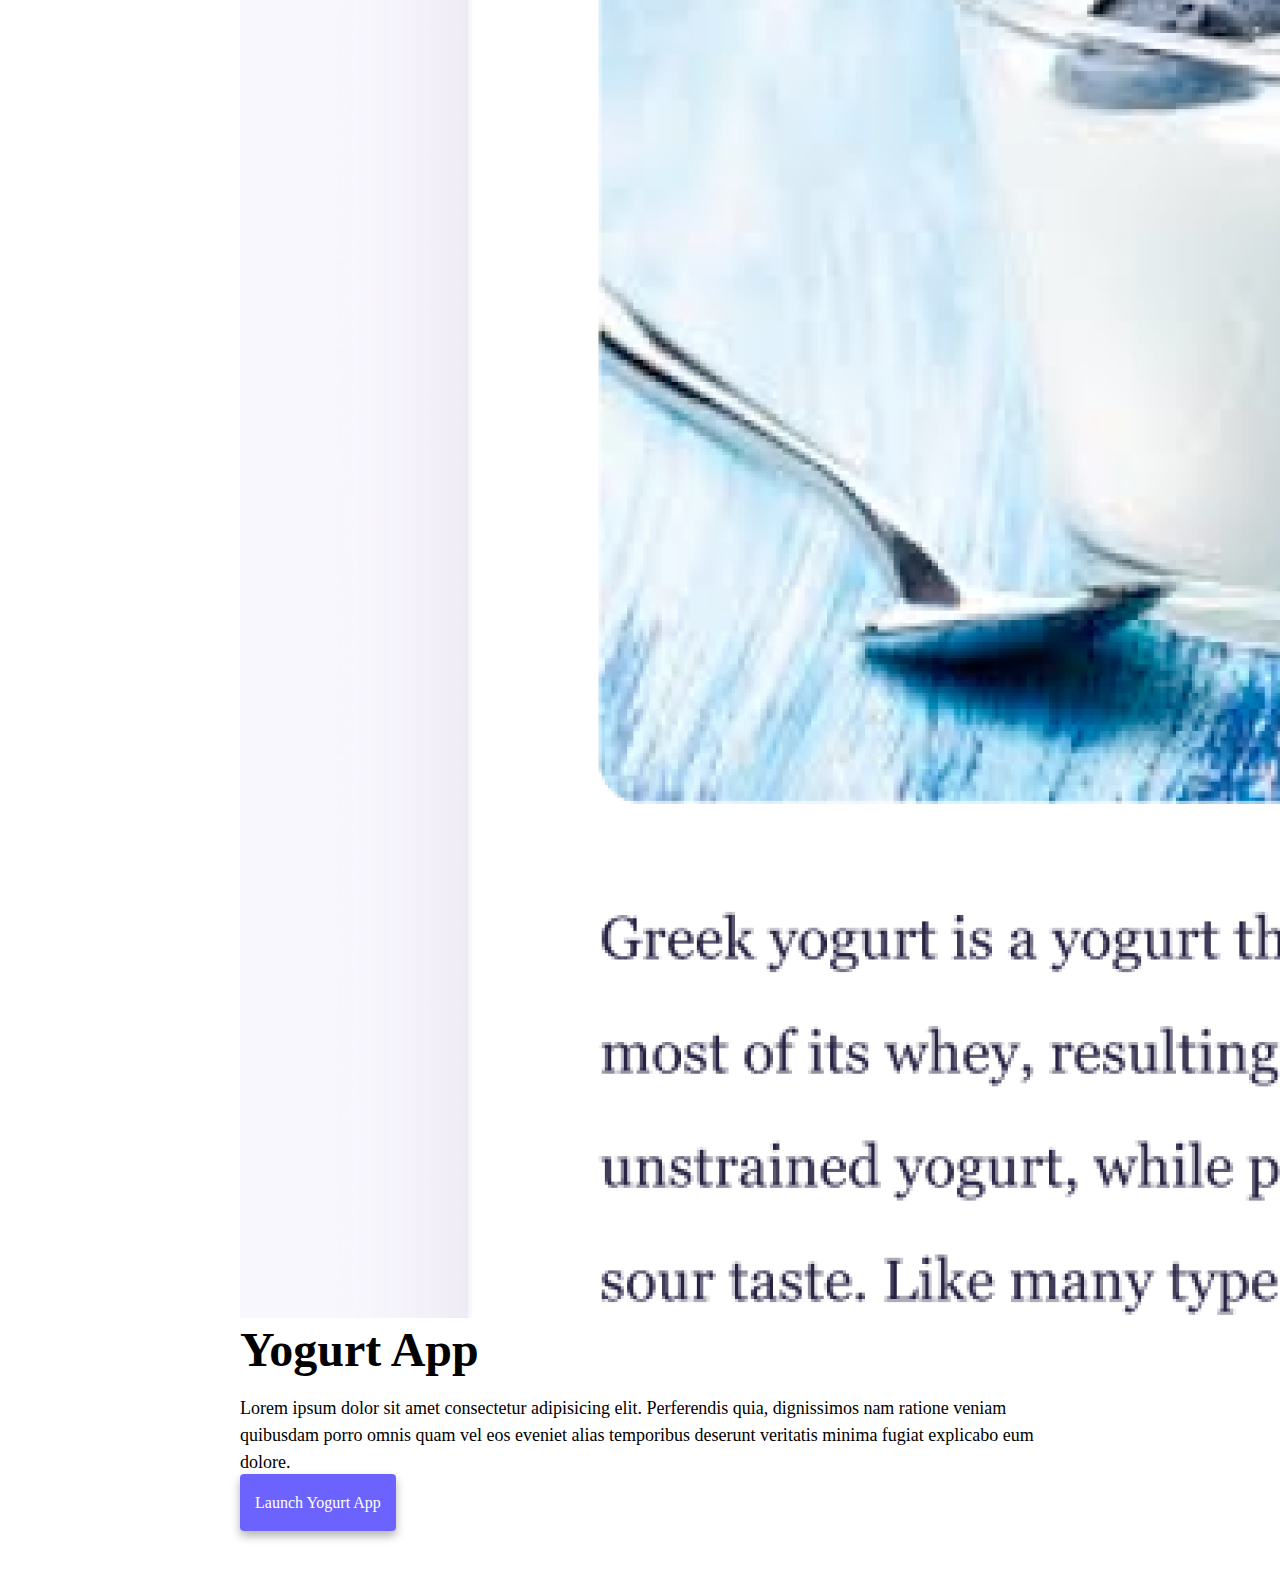
==== commit 8fd07da4: "added titles to links for proper SEO" ====
--- a/index.html
+++ b/index.html
@@ -6,7 +6,7 @@
     <meta name="viewport" content="width=device-width, initial-scale=1.0" />
     <link href="https://cdn.jsdelivr.net/npm/bootstrap@5.3.1/dist/css/bootstrap.min.css" rel="stylesheet" integrity="sha384-4bw+/aepP/YC94hEpVNVgiZdgIC5+VKNBQNGCHeKRQN+PtmoHDEXuppvnDJzQIu9" crossorigin="anonymous">
     <script src="https://cdn.jsdelivr.net/npm/bootstrap@5.3.1/dist/js/bootstrap.bundle.min.js" integrity="sha384-HwwvtgBNo3bZJJLYd8oVXjrBZt8cqVSpeBNS5n7C8IVInixGAoxmnlMuBnhbgrkm" crossorigin="anonymous"></script>
-    <title> Self-made page with information of applications created by me - Boago Moshosho</title>
+    <title> Front-End Developer from Gaborone, Botswana - Boago Moshosho</title>
     <meta name="description" content="This a page of  a Shecodes student on learning responsive web development - Boago Moshosho">
     <link rel="stylesheet" href="style.css" />
   </head>
@@ -31,10 +31,10 @@
             <a class="nav-link active" aria-current="page" href="#">Home</a>
             </li>
             <li class="nav-item">
-            <a class="nav-link" href="about.html">About me</a>
+            <a class="nav-link" href="about.html" title="About-Boago">About me</a>
             </li>
             <li class="nav-item">
-            <a class="nav-link" href="about.html#contact">Contact me</a>
+            <a class="nav-link" href="about.html#contact" title="Contact-Boago">Contact me</a>
             </li>
             </ul>
         </div>
@@ -56,7 +56,7 @@
             class="images img-fluid rounded"
           />
         </div>
-        <div class="col-md-6 apps">
+        <div class="col-md-6">
           <h2 class="app-name mb-3">Yoga App</h2>
           <p>
             Lorem ipsum dolor sit amet consectetur adipisicing elit. Perferendis
@@ -65,11 +65,11 @@
             explicabo eum dolore.
           </p>
           <div class="mt-5">
-            <a href="#" class="links">Launch Yoga App</a>
+            <a href="#" class="links" title="Yoga-project">Launch Yoga App</a>
           </div>
         </div>
         <div class="row mt-5">
-          <div class="col-md-6 apps">
+          <div class="col-md-6">
             <h2 class="app-name mb-3">Weather App</h2>
             <p>
               Lorem ipsum dolor sit amet consectetur adipisicing elit.
@@ -78,7 +78,7 @@
               minima fugiat explicabo eum dolore.
             </p>
             <div class="mt-5 mb-5">
-              <a href="#" class="links">Launch Weather App</a>
+              <a href="#" class="links" title="Weather-project">Launch Weather App</a>
             </div>
           </div>
           <div class="col-md-6 d-none d-lg-block">
@@ -97,7 +97,7 @@
               class="images img-fluid rounded"
             />
           </div>
-          <div class="col-md-6 apps">
+          <div class="col-md-6">
             <h2 class="app-name mb-3">Yogurt App</h2>
             <p>
               Lorem ipsum dolor sit amet consectetur adipisicing elit.
@@ -106,7 +106,7 @@
               minima fugiat explicabo eum dolore.
             </p>
             <div class="mt-5">
-              <a href="#" class="links">Launch Yogurt App</a>
+              <a href="#" class="links" title="Yogurt-project">Launch Yogurt App</a>
             </div>
           </div>
         </div>
--- a/style.css
+++ b/style.css
@@ -69,13 +69,13 @@
   }
   
   .about-paragraphs {
-    display: flex;
     margin: 30px 0;
   }
   
   .about-paragraphs p {
     margin: 10px;
   }
+
   .links {
     border-radius: 4px;
     padding: 20px 15px;
@@ -102,17 +102,20 @@
     text-align: left;
   }
 
-  @media (min-width:576px) {
+  @media (max-width:576px) {
 
     h1{
         font-size: 58px;
+    
     }
 
-    h2{
+    h2 .app-name{
         font-size: 38px;
+        text-align: center;
     }
 
-    .apps{
+   .apps{
+
         text-align: center;
     }
   }